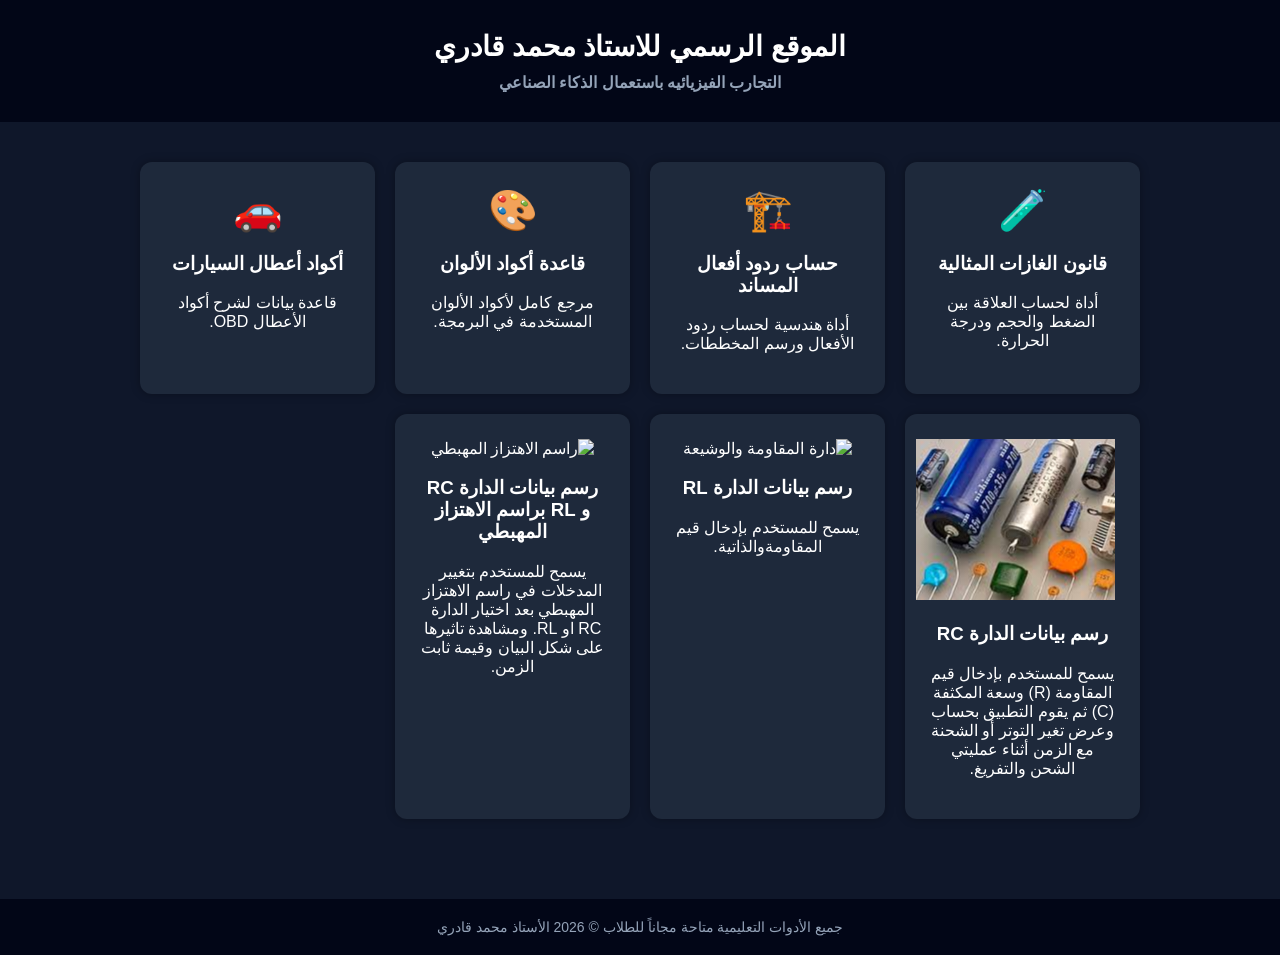
==== index.html @ 61c50f82 "Update image source in index.html" ====
<!DOCTYPE html>
<html lang="ar" dir="rtl">

<head>
<meta charset="UTF-8">
<meta name="viewport" content="width=device-width, initial-scale=1.0">

<title>الأدوات التعليمية للأستاذ محمد قادري</title>

<style>

body{
font-family: Arial;
background:#0f172a;
margin:0;
color:white;
text-align:center;
}

header{
background:#020617;
padding:30px;
font-size:28px;
font-weight:bold;
}

.sub{
font-size:16px;
color:#94a3b8;
margin-top:10px;
}

.container{
display:grid;
grid-template-columns:repeat(auto-fit,minmax(220px,1fr));
gap:20px;
padding:40px;
max-width:1000px;
margin:auto;
}

.card{
background:#1e293b;
padding:25px;
border-radius:12px;
transition:0.3s;
text-decoration:none;
color:white;
box-shadow:0 0 10px rgba(0,0,0,0.3);
}

.card:hover{
transform:scale(1.05);
background:#334155;
}

.icon{
font-size:40px;
margin-bottom:10px;
}

footer{
margin-top:40px;
padding:20px;
background:#020617;
font-size:14px;
color:#94a3b8;
}

</style>
</head>

<body>

<header>
 الموقع الرسمي للاستاذ محمد قادري

<div class="sub">
 التجارب الفيزيائيه باستعمال الذكاء الصناعي
</div>

</header>

<div class="container">

<a class="card" href="apps/gas-law.html">

<div class="icon">🧪</div>

<h3>قانون الغازات المثالية</h3>

<p>أداة لحساب العلاقة بين الضغط والحجم ودرجة الحرارة.</p>

</a>


<a class="card" href="apps/beam-calculator.html">

<div class="icon">🏗️</div>

<h3>حساب ردود أفعال المساند</h3>

<p>أداة هندسية لحساب ردود الأفعال ورسم المخططات.</p>

</a>


<a class="card" href="apps/colors.html">

<div class="icon">🎨</div>

<h3>قاعدة أكواد الألوان</h3>

<p>مرجع كامل لأكواد الألوان المستخدمة في البرمجة.</p>

</a>


<a class="card" href="apps/car-codes.html">

<div class="icon">🚗</div>

<h3>أكواد أعطال السيارات</h3>

<p>قاعدة بيانات لشرح أكواد الأعطال OBD.</p>

</a>
<a class="card" href="apps/rc/rc.html">

<img src="images/rc.png" alt="دارة المقاومة والمكثفة">
<h3> رسم بيانات الدارة RC </h3>

<p> يسمح للمستخدم بإدخال قيم المقاومة (R) وسعة المكثفة (C) ثم يقوم التطبيق بحساب وعرض تغير التوتر أو الشحنة مع الزمن أثناء عمليتي الشحن والتفريغ. </p>

</a>

 <a class="card" href="apps/rl/rl.html">

<img src="images/rl.png" alt="دارة المقاومة والوشيعة">
<h3> رسم بيانات الدارة RL </h3>

<p> يسمح للمستخدم بإدخال قيم المقاومةوالذاتية.</p>

 </a>
<a class="card" href="apps/os/os.html">

<img src="images/os.png" alt="راسم الاهتزاز المهبطي">
<h3> رسم بيانات الدارة RC و RL براسم الاهتزاز المهبطي</h3>

<p> يسمح للمستخدم بتغيير المدخلات في راسم الاهتزاز المهبطي بعد اختيار الدارة RC  او RL. ومشاهدة تاثيرها على شكل البيان وقيمة ثابت الزمن.</p>

</a>


</div>


<footer>

جميع الأدوات التعليمية متاحة مجاناً للطلاب  
© 2026 الأستاذ محمد قادري

</footer>

</body>
</html>
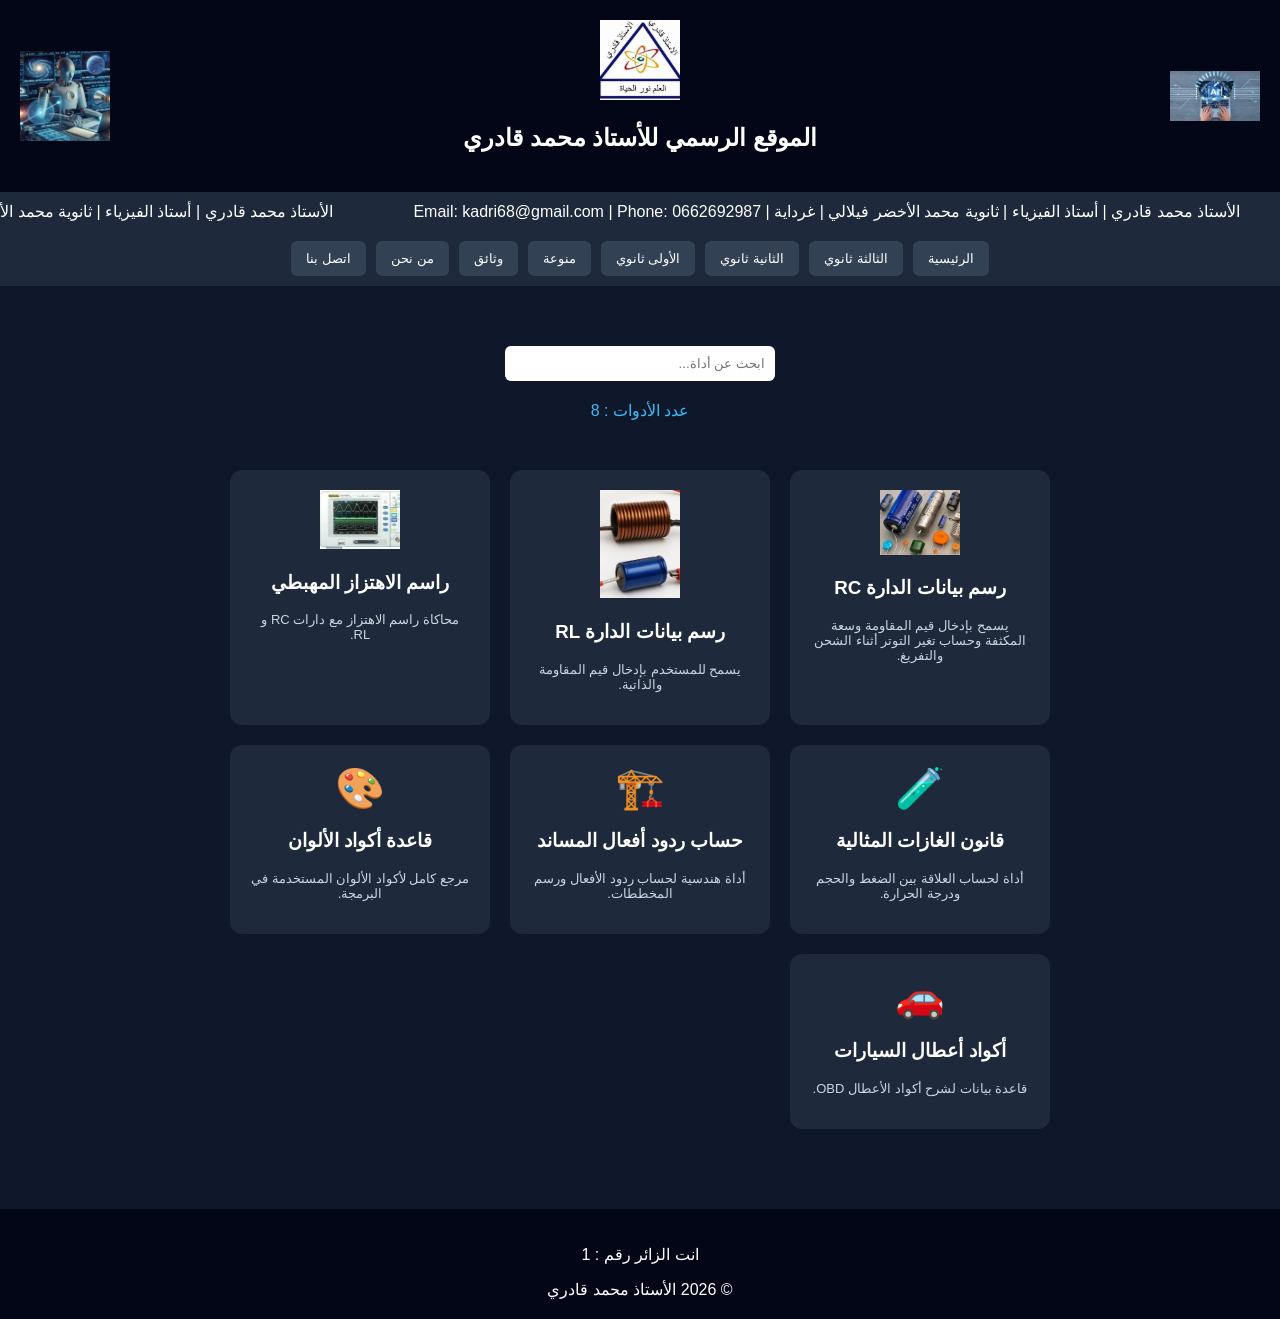
==== commit c60225f8: "Add files via upload" ====
--- a/index.html
+++ b/index.html
@@ -2,6 +2,7 @@
 <html lang="ar" dir="rtl">
 
 <head>
+
 <meta charset="UTF-8">
 <meta name="viewport" content="width=device-width, initial-scale=1.0">
 
@@ -10,24 +11,93 @@
 <style>
 
 body{
-font-family: Arial;
+font-family:Arial;
 background:#0f172a;
 margin:0;
 color:white;
-text-align:center;
-}
-
-header{
+}
+
+.top{
+display:flex;
+align-items:center;
+justify-content:space-between;
 background:#020617;
-padding:30px;
-font-size:28px;
-font-weight:bold;
-}
-
-.sub{
-font-size:16px;
-color:#94a3b8;
-margin-top:10px;
+padding:20px;
+flex-wrap:wrap;
+}
+
+.center{
+text-align:center;
+flex:1;
+}
+
+.logo{
+width:80px;
+}
+
+.side{
+width:90px;
+}
+
+.ticker{
+overflow:hidden;
+background:#1e293b;
+}
+
+.ticker-move{
+display:flex;
+width:max-content;
+animation:ticker 25s linear infinite;
+}
+
+.ticker span{
+padding:10px 40px;
+white-space:nowrap;
+}
+
+@keyframes ticker{
+0%{transform:translateX(0)}
+100%{transform:translateX(-50%)}
+}
+
+.navbar{
+background:#1e293b;
+display:flex;
+flex-wrap:wrap;
+justify-content:center;
+gap:10px;
+padding:10px;
+}
+
+.navbar button{
+background:#334155;
+border:none;
+color:white;
+padding:10px 15px;
+cursor:pointer;
+border-radius:6px;
+}
+
+.navbar button:hover{
+background:#38bdf8;
+}
+
+.search-box{
+text-align:center;
+margin:20px;
+}
+
+.search-box input{
+padding:10px;
+width:250px;
+border-radius:6px;
+border:none;
+}
+
+.counter{
+text-align:center;
+color:#38bdf8;
+margin-bottom:10px;
 }
 
 .container{
@@ -35,132 +105,282 @@
 grid-template-columns:repeat(auto-fit,minmax(220px,1fr));
 gap:20px;
 padding:40px;
-max-width:1000px;
+max-width:1200px;
 margin:auto;
 }
 
 .card{
 background:#1e293b;
-padding:25px;
+padding:20px;
 border-radius:12px;
-transition:0.3s;
 text-decoration:none;
 color:white;
-box-shadow:0 0 10px rgba(0,0,0,0.3);
-}
-
-.card:hover{
-transform:scale(1.05);
-background:#334155;
+text-align:center;
+}
+
+.card img{
+width:80px;
 }
 
 .icon{
 font-size:40px;
-margin-bottom:10px;
+}
+
+.card p{
+font-size:13px;
+color:#cbd5e1;
+}
+
+.hidden-template{
+display:none;
+}
+
+.page{
+display:none;
+padding:40px;
+max-width:900px;
+margin:auto;
+}
+
+.page.active{
+display:block;
+}
+
+#pdfViewer{
+width:100%;
+height:700px;
+border:none;
+margin-top:20px;
+}
+
+#topBtn{
+position:fixed;
+bottom:30px;
+left:30px;
+background:#38bdf8;
+border:none;
+padding:12px;
+cursor:pointer;
+display:none;
 }
 
 footer{
-margin-top:40px;
+background:#020617;
 padding:20px;
-background:#020617;
-font-size:14px;
-color:#94a3b8;
+text-align:center;
 }
 
 </style>
+
 </head>
 
 <body>
 
-<header>
- الموقع الرسمي للاستاذ محمد قادري
-
-<div class="sub">
- التجارب الفيزيائيه باستعمال الذكاء الصناعي
-</div>
+<header class="top">
+
+<img src="images/header-right.png" class="side">
+
+<div class="center">
+
+<img src="images/logo.png" class="logo">
+
+<h2>الموقع الرسمي للأستاذ محمد قادري</h2>
+
+</div>
+
+<img src="images/header-left.png" class="side">
 
 </header>
 
+<div class="ticker">
+
+<div class="ticker-move">
+
+<span>
+الأستاذ محمد قادري | أستاذ الفيزياء | ثانوية محمد الأخضر فيلالي | غرداية | Email: kadri68@gmail.com | Phone: 0662692987
+</span>
+
+<span>
+الأستاذ محمد قادري | أستاذ الفيزياء | ثانوية محمد الأخضر فيلالي | غرداية | Email: kadri68@gmail.com | Phone: 0662692987
+</span>
+
+</div>
+
+</div>
+
+<div class="navbar">
+
+<button onclick="showPage('home')">الرئيسية</button>
+<button onclick="filterExp('third')">الثالثة ثانوي</button>
+<button onclick="filterExp('second')">الثانية ثانوي</button>
+<button onclick="filterExp('first')">الأولى ثانوي</button>
+<button onclick="filterExp('other')">منوعة</button>
+<button onclick="showPage('docs')">وثائق</button>
+<button onclick="showPage('about')">من نحن</button>
+<button onclick="showPage('contact')">اتصل بنا</button>
+
+</div>
+
+<div id="home" class="page active">
+
+<div class="search-box">
+<input type="text" id="search" placeholder="ابحث عن أداة..." onkeyup="searchExp()">
+</div>
+
+<div class="counter">
+عدد الأدوات : <span id="expCount"></span>
+</div>
+
 <div class="container">
 
-<a class="card" href="apps/gas-law.html">
-
+<a class="card third" href="apps/rc/rc.html">
+<img src="images/rc.png">
+<h3>رسم بيانات الدارة RC</h3>
+<p>يسمح بإدخال قيم المقاومة وسعة المكثفة وحساب تغير التوتر أثناء الشحن والتفريغ.</p>
+</a>
+
+<a class="card third" href="apps/rl/rl.html">
+<img src="images/rl.png">
+<h3>رسم بيانات الدارة RL</h3>
+<p>يسمح للمستخدم بإدخال قيم المقاومة والذاتية.</p>
+</a>
+
+<a class="card third" href="apps/os/os.html">
+<img src="images/os.png">
+<h3>راسم الاهتزاز المهبطي</h3>
+<p>محاكاة راسم الاهتزاز مع دارات RC و RL.</p>
+</a>
+
+<a class="card first" href="apps/gas-law.html">
 <div class="icon">🧪</div>
-
 <h3>قانون الغازات المثالية</h3>
-
 <p>أداة لحساب العلاقة بين الضغط والحجم ودرجة الحرارة.</p>
-
-</a>
-
-
-<a class="card" href="apps/beam-calculator.html">
-
+</a>
+
+<a class="card other" href="apps/beam-calculator.html">
 <div class="icon">🏗️</div>
-
 <h3>حساب ردود أفعال المساند</h3>
-
 <p>أداة هندسية لحساب ردود الأفعال ورسم المخططات.</p>
-
-</a>
-
-
-<a class="card" href="apps/colors.html">
-
+</a>
+
+<a class="card other" href="apps/colors.html">
 <div class="icon">🎨</div>
-
 <h3>قاعدة أكواد الألوان</h3>
-
 <p>مرجع كامل لأكواد الألوان المستخدمة في البرمجة.</p>
-
-</a>
-
-
-<a class="card" href="apps/car-codes.html">
-
+</a>
+
+<a class="card other" href="apps/car-codes.html">
 <div class="icon">🚗</div>
-
 <h3>أكواد أعطال السيارات</h3>
-
 <p>قاعدة بيانات لشرح أكواد الأعطال OBD.</p>
-
-</a>
-<a class="card" href="apps/rc/rc.html">
-
-<img src="images/rc.png" alt="دارة المقاومة والمكثفة">
-<h3> رسم بيانات الدارة RC </h3>
-
-<p> يسمح للمستخدم بإدخال قيم المقاومة (R) وسعة المكثفة (C) ثم يقوم التطبيق بحساب وعرض تغير التوتر أو الشحنة مع الزمن أثناء عمليتي الشحن والتفريغ. </p>
-
-</a>
-
- <a class="card" href="apps/rl/rl.html">
-
-<img src="images/rl.png" alt="دارة المقاومة والوشيعة">
-<h3> رسم بيانات الدارة RL </h3>
-
-<p> يسمح للمستخدم بإدخال قيم المقاومةوالذاتية.</p>
-
- </a>
-<a class="card" href="apps/os/os.html">
-
-<img src="images/os.png" alt="راسم الاهتزاز المهبطي">
-<h3> رسم بيانات الدارة RC و RL براسم الاهتزاز المهبطي</h3>
-
-<p> يسمح للمستخدم بتغيير المدخلات في راسم الاهتزاز المهبطي بعد اختيار الدارة RC  او RL. ومشاهدة تاثيرها على شكل البيان وقيمة ثابت الزمن.</p>
-
-</a>
-
-
-</div>
-
+</a>
+
+</div>
+
+</div>
+
+<div id="docs" class="page">
+
+<h2>وثائق مفيدة</h2>
+
+<div class="container">
+
+<a class="card" onclick="openPDF('docs/file1.pdf')">
+<div class="icon">📄</div>
+<h3>وثيقة PDF</h3>
+<p>اضغط لعرض الملف</p>
+</a>
+
+</div>
+
+<iframe id="pdfViewer"></iframe>
+
+</div>
+
+<div id="about" class="page">
+
+<h2>من نحن</h2>
+
+<p>
+الأستاذ محمد قادري أستاذ مادة الفيزياء، يتمتع بخبرة تربوية تزيد عن 33 سنة في التدريس بالتعليم الثانوي. يهتم بتبسيط المفاهيم الفيزيائية وتوظيف التقنيات الحديثة والذكاء الاصطناعي في التعليم، من خلال تصميم تطبيقات ومحاكاة تفاعلية متوافقة مع المنهاج الجزائري، تهدف إلى دعم التعلم والفهم العميق لدى التلاميذ.
+
+يهدف هذا الموقع إلى توفير فضاء تعليمي رقمي يضم تجارب ومحاكاة فيزيائية، يضع خبرة الأستاذ الطويلة في خدمة التلميذ والأستاذ على حد سواء، ويساهم في: دعم التعلم الذاتي للتلميذ تسهيل فهم الدروس النظرية من خلال التطبيق العملي توفير أدوات رقمية حديثة للأساتذة تعزيز التعلم القائم على الفهم والتجربة .
+</p>
+
+</div>
+
+<div id="contact" class="page">
+
+<h2>اتصل بنا</h2>
+
+<p>Email : kadri68@gmail.com</p>
+<p>Phone : 0662692987</p>
+
+</div>
+
+<button id="topBtn" onclick="topFunction()">⬆</button>
 
 <footer>
 
-جميع الأدوات التعليمية متاحة مجاناً للطلاب  
+<p>انت الزائر رقم : <span id="visitorCount"></span></p>
+
 © 2026 الأستاذ محمد قادري
 
 </footer>
 
+<script>
+
+function showPage(id){
+document.querySelectorAll('.page').forEach(p=>p.classList.remove('active'))
+document.getElementById(id).classList.add('active')
+}
+
+function filterExp(level){
+showPage('home')
+let cards=document.querySelectorAll('.card')
+cards.forEach(c=>{
+c.style.display=c.classList.contains(level)?"block":"none"
+})
+countExp()
+}
+
+function searchExp(){
+let input=document.getElementById("search").value.toLowerCase()
+let cards=document.querySelectorAll(".card")
+cards.forEach(card=>{
+let title=card.innerText.toLowerCase()
+card.style.display=title.includes(input)?"block":"none"
+})
+countExp()
+}
+
+function countExp(){
+let visible=[...document.querySelectorAll('.card')].filter(c=>c.style.display!=="none")
+document.getElementById("expCount").innerText=visible.length
+}
+
+countExp()
+
+let visits=localStorage.getItem("visits")
+visits=visits?parseInt(visits)+1:1
+localStorage.setItem("visits",visits)
+document.getElementById("visitorCount").innerText=visits
+
+let btn=document.getElementById("topBtn")
+
+window.onscroll=function(){
+btn.style.display=(document.documentElement.scrollTop>300)?"block":"none"
+}
+
+function topFunction(){
+window.scrollTo({top:0,behavior:"smooth"})
+}
+
+function openPDF(file){
+document.getElementById("pdfViewer").src=file
+}
+
+</script>
+
 </body>
-</html>
+</html>
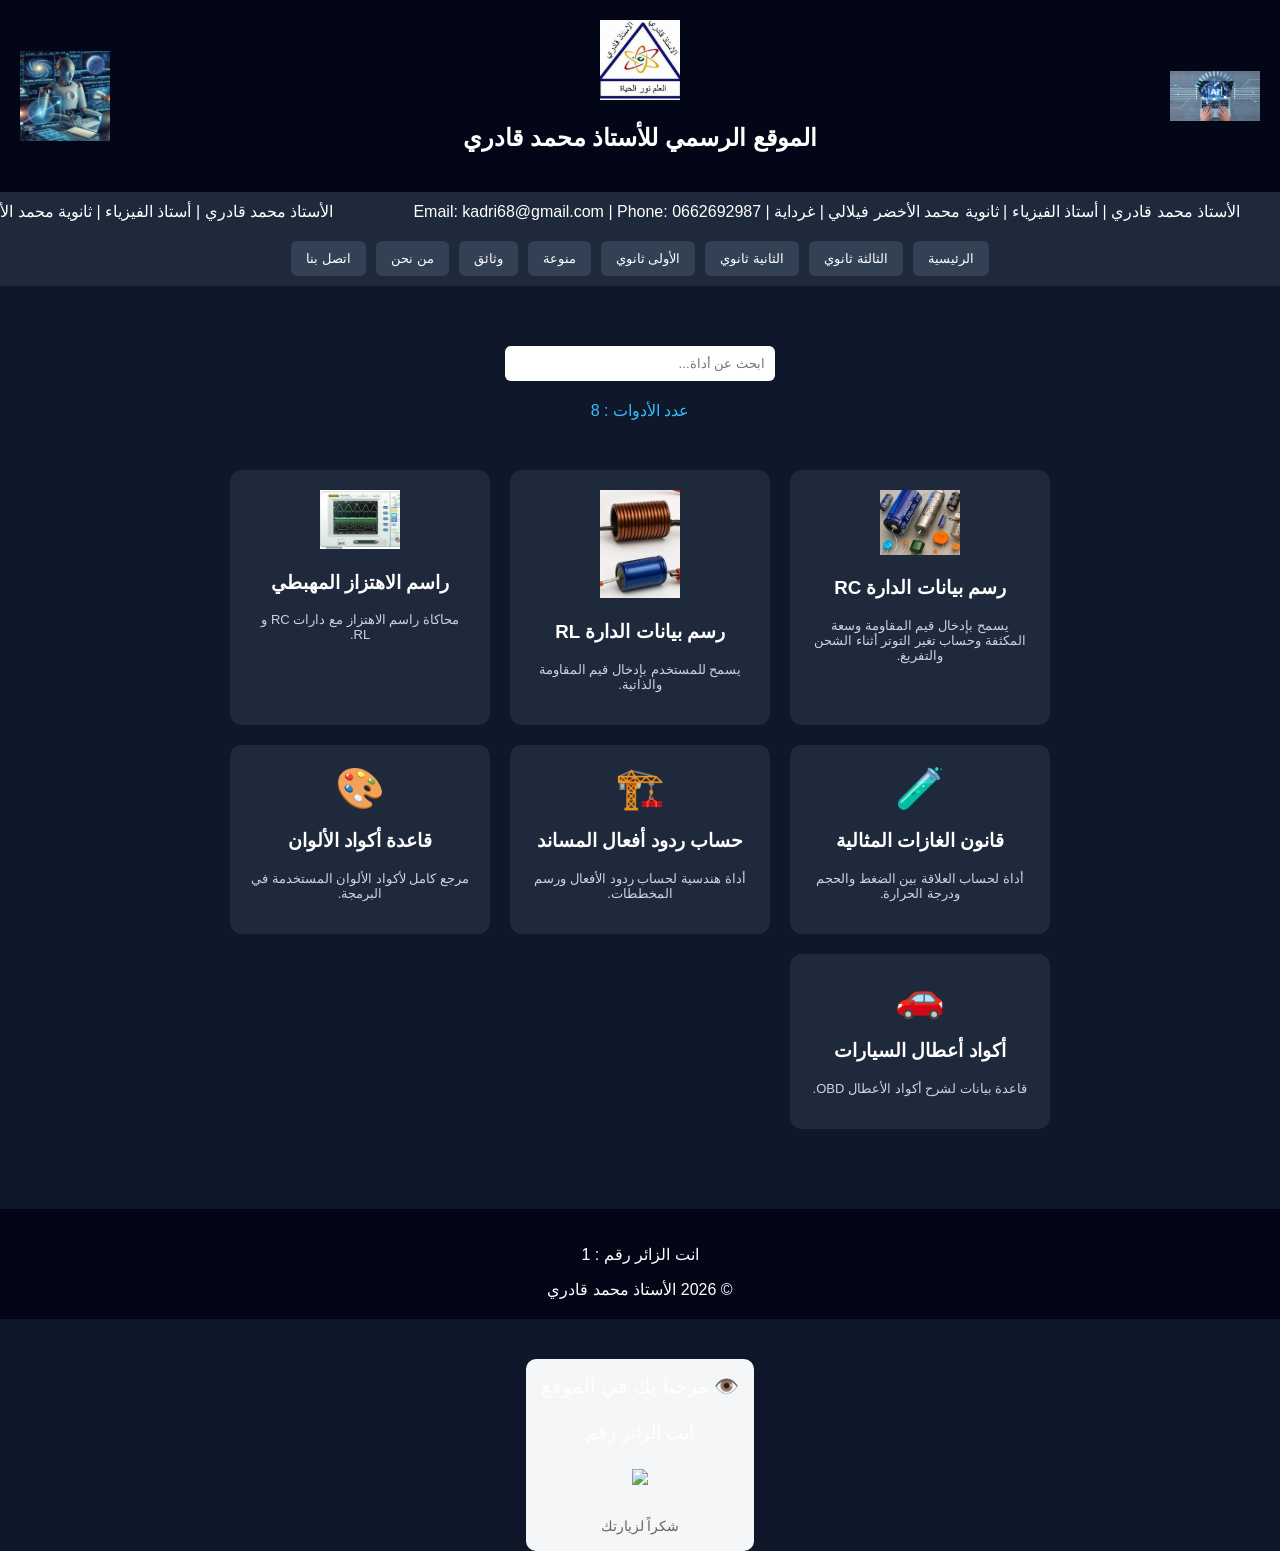
==== commit 84242bf0: "Update index.html" ====
--- a/index.html
+++ b/index.html
@@ -381,6 +381,36 @@
 }
 
 </script>
-
+<!-- عداد الزوار -->
+<div style="
+text-align:center;
+margin-top:40px;
+padding:15px;
+font-size:20px;
+background:#f4f6f8;
+border-radius:10px;
+box-shadow:0 2px 6px rgba(0,0,0,0.1);
+width:fit-content;
+margin-left:auto;
+margin-right:auto;
+">
+
+👁️ مرحبا بك في الموقع<br><br>
+
+<span style="font-size:18px">
+أنت الزائر رقم
+</span>
+
+<br><br>
+
+<img src="https://hitwebcounter.com/counter/counter.php?page=16940425&style=0006&nbdigits=6&type=page&initCount=0" />
+
+<br><br>
+
+<span style="font-size:14px;color:#666">
+شكراً لزيارتك
+</span>
+
+</div>
 </body>
-</html>+</html>
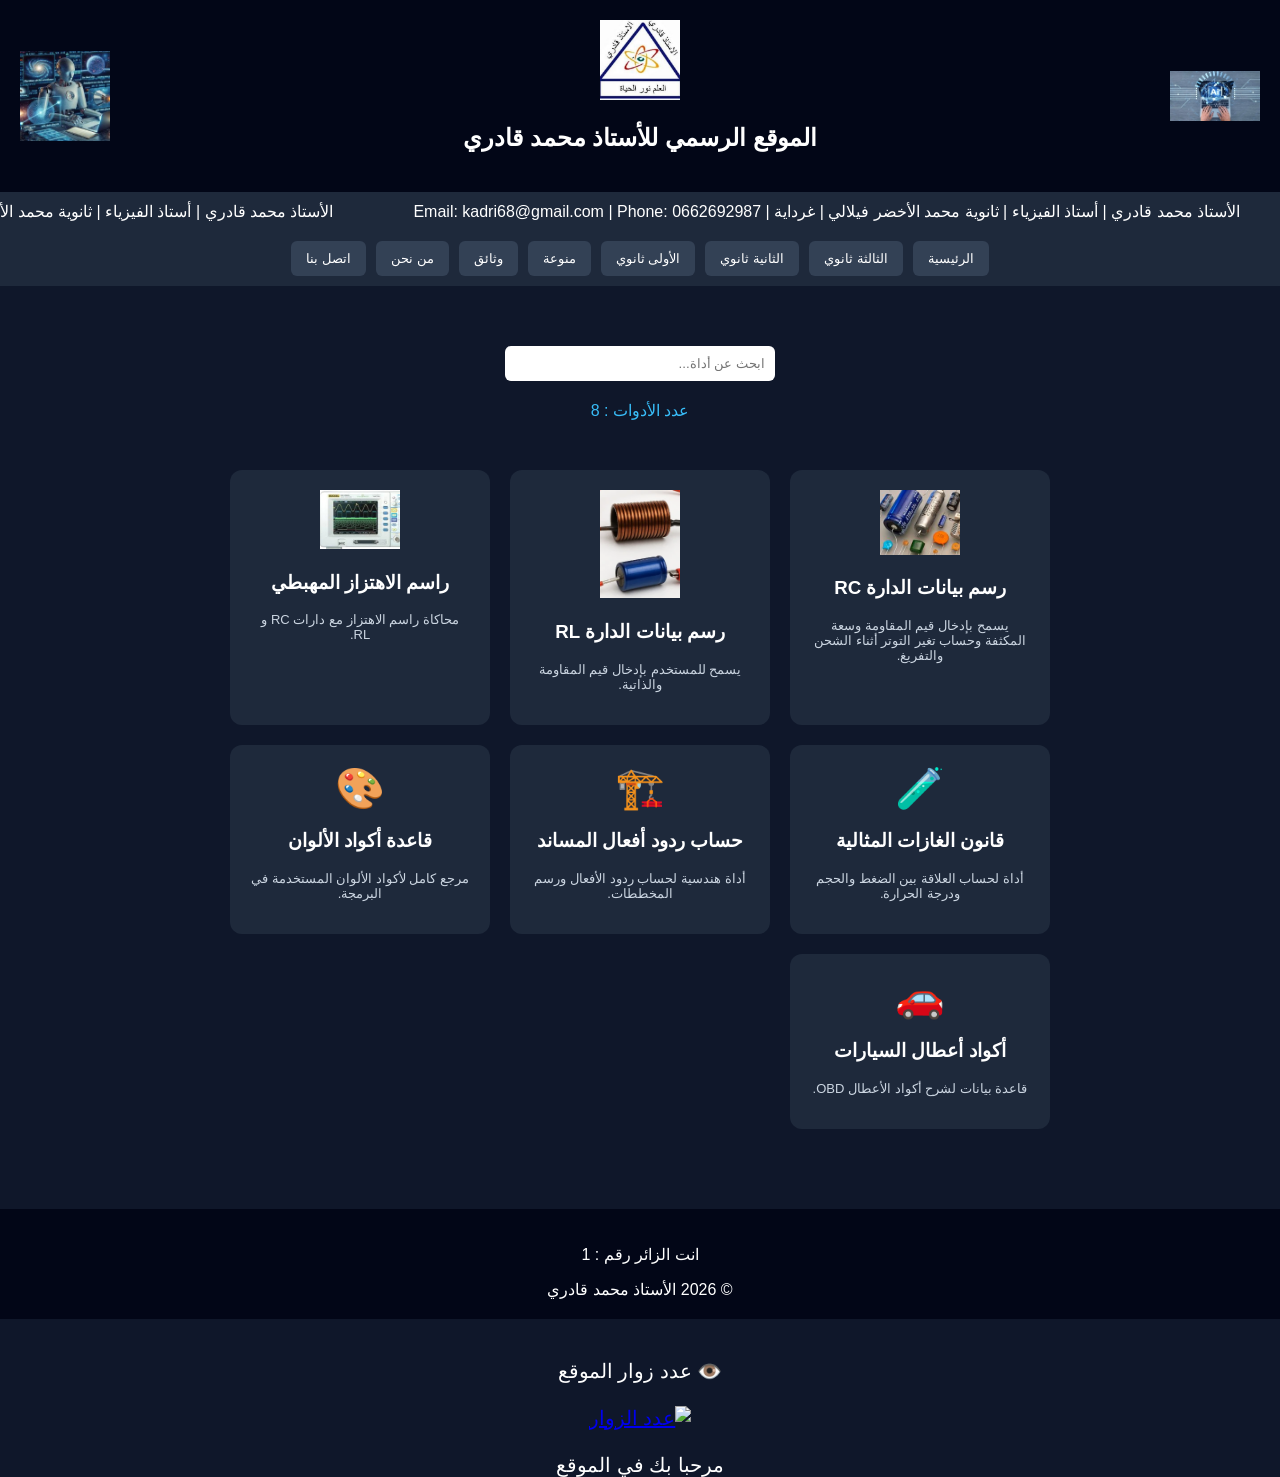
==== commit 29933634: "Refactor visitor counter section in index.html Updated visitor counter display and removed redundant" ====
--- a/index.html
+++ b/index.html
@@ -382,34 +382,19 @@
 
 </script>
 <!-- عداد الزوار -->
-<div style="
-text-align:center;
-margin-top:40px;
-padding:15px;
-font-size:20px;
-background:#f4f6f8;
-border-radius:10px;
-box-shadow:0 2px 6px rgba(0,0,0,0.1);
-width:fit-content;
-margin-left:auto;
-margin-right:auto;
-">
-
-👁️ مرحبا بك في الموقع<br><br>
-
-<span style="font-size:18px">
-أنت الزائر رقم
-</span>
+<div style="text-align:center;margin-top:40px;font-size:20px">
+
+👁️ عدد زوار الموقع
 
 <br><br>
 
-<img src="https://hitwebcounter.com/counter/counter.php?page=16940425&style=0006&nbdigits=6&type=page&initCount=0" />
+<a href="https://www.freecounterstat.com" title="page hit counter">
+<img src="https://counter2.optistats.ovh/private/freecounterstat.php?c=physicscounter123"
+border="0" title="عدد الزوار" alt="عدد الزوار">
+</a>
 
 <br><br>
-
-<span style="font-size:14px;color:#666">
-شكراً لزيارتك
-</span>
+مرحبا بك في الموقع
 
 </div>
 </body>
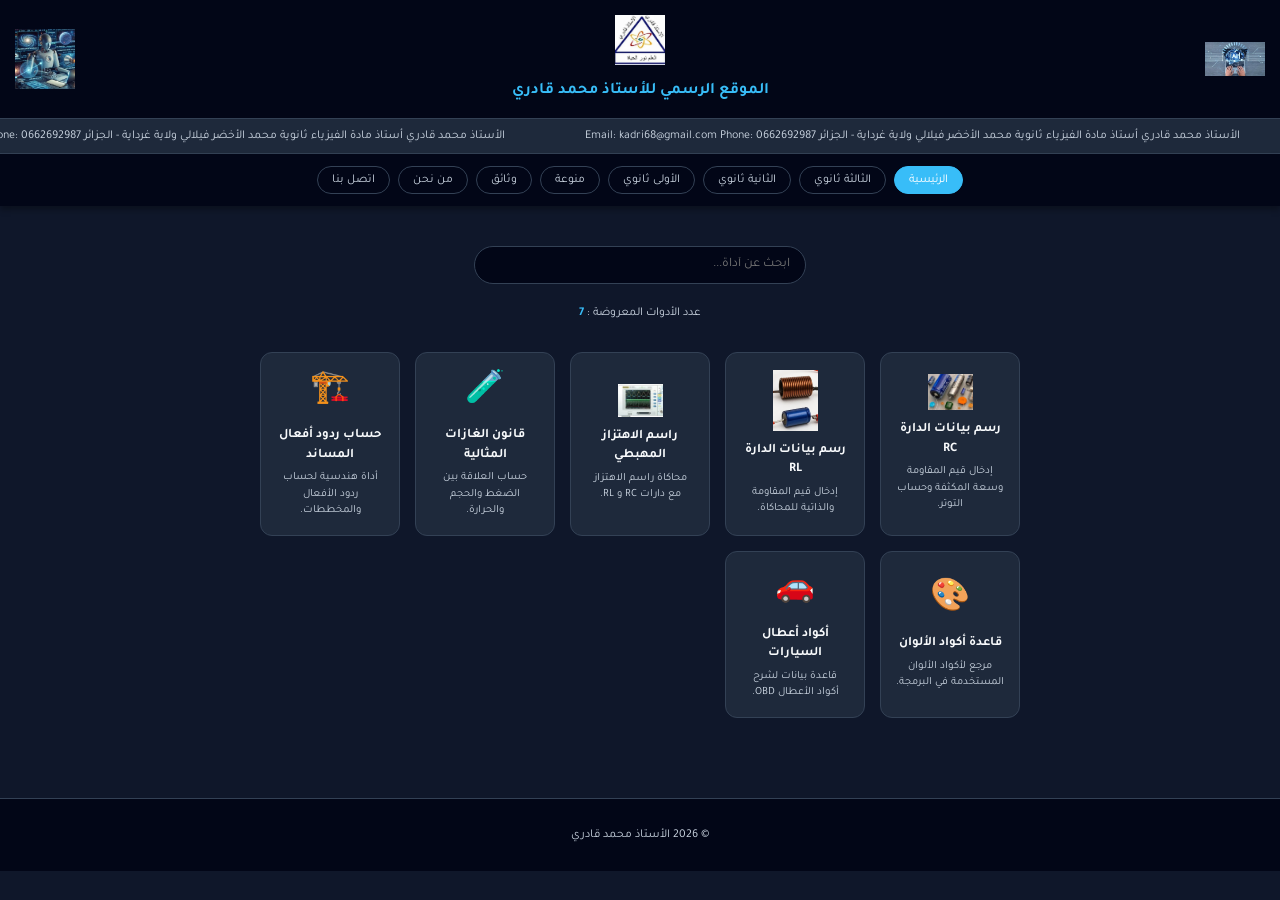
==== commit cf2f677d: "Update index.html" ====
--- a/index.html
+++ b/index.html
@@ -2,400 +2,455 @@
 <html lang="ar" dir="rtl">
 
 <head>
-
-<meta charset="UTF-8">
-<meta name="viewport" content="width=device-width, initial-scale=1.0">
-
-<title>الأدوات التعليمية للأستاذ محمد قادري</title>
-
-<style>
-
-body{
-font-family:Arial;
-background:#0f172a;
-margin:0;
-color:white;
-}
-
-.top{
-display:flex;
-align-items:center;
-justify-content:space-between;
-background:#020617;
-padding:20px;
-flex-wrap:wrap;
-}
-
-.center{
-text-align:center;
-flex:1;
-}
-
-.logo{
-width:80px;
-}
-
-.side{
-width:90px;
-}
-
-.ticker{
-overflow:hidden;
-background:#1e293b;
-}
-
-.ticker-move{
-display:flex;
-width:max-content;
-animation:ticker 25s linear infinite;
-}
-
-.ticker span{
-padding:10px 40px;
-white-space:nowrap;
-}
-
-@keyframes ticker{
-0%{transform:translateX(0)}
-100%{transform:translateX(-50%)}
-}
-
-.navbar{
-background:#1e293b;
-display:flex;
-flex-wrap:wrap;
-justify-content:center;
-gap:10px;
-padding:10px;
-}
-
-.navbar button{
-background:#334155;
-border:none;
-color:white;
-padding:10px 15px;
-cursor:pointer;
-border-radius:6px;
-}
-
-.navbar button:hover{
-background:#38bdf8;
-}
-
-.search-box{
-text-align:center;
-margin:20px;
-}
-
-.search-box input{
-padding:10px;
-width:250px;
-border-radius:6px;
-border:none;
-}
-
-.counter{
-text-align:center;
-color:#38bdf8;
-margin-bottom:10px;
-}
-
-.container{
-display:grid;
-grid-template-columns:repeat(auto-fit,minmax(220px,1fr));
-gap:20px;
-padding:40px;
-max-width:1200px;
-margin:auto;
-}
-
-.card{
-background:#1e293b;
-padding:20px;
-border-radius:12px;
-text-decoration:none;
-color:white;
-text-align:center;
-}
-
-.card img{
-width:80px;
-}
-
-.icon{
-font-size:40px;
-}
-
-.card p{
-font-size:13px;
-color:#cbd5e1;
-}
-
-.hidden-template{
-display:none;
-}
-
-.page{
-display:none;
-padding:40px;
-max-width:900px;
-margin:auto;
-}
-
-.page.active{
-display:block;
-}
-
-#pdfViewer{
-width:100%;
-height:700px;
-border:none;
-margin-top:20px;
-}
-
-#topBtn{
-position:fixed;
-bottom:30px;
-left:30px;
-background:#38bdf8;
-border:none;
-padding:12px;
-cursor:pointer;
-display:none;
-}
-
-footer{
-background:#020617;
-padding:20px;
-text-align:center;
-}
-
-</style>
-
+    <meta charset="UTF-8">
+    <meta name="viewport" content="width=device-width, initial-scale=1.0">
+    <title>الأدوات التعليمية للأستاذ محمد قادري</title>
+    <link href="https://fonts.googleapis.com/css2?family=Tajawal:wght@400;500;700&display=swap" rel="stylesheet">
+
+    <style>
+        :root {
+            --bg-main: #0f172a;
+            --bg-card: #1e293b;
+            --bg-header: #020617;
+            --primary: #38bdf8;
+            --primary-hover: #0ea5e9;
+            --text-main: #f8fafc;
+            --text-muted: #cbd5e1;
+            --border-color: #334155;
+        }
+
+        body {
+            font-family: 'Tajawal', sans-serif;
+            font-size: 14px; /* حجم خط صغير ومناسب للهواتف */
+            background: var(--bg-main);
+            margin: 0;
+            color: var(--text-main);
+            line-height: 1.5;
+        }
+
+        .top {
+            display: flex;
+            align-items: center;
+            justify-content: space-between;
+            background: var(--bg-header);
+            padding: 15px;
+            border-bottom: 1px solid var(--border-color);
+        }
+
+        .center {
+            text-align: center;
+            flex: 1;
+        }
+
+        .center h2 {
+            font-size: 16px;
+            margin: 5px 0 0 0;
+            color: var(--primary);
+        }
+
+        .logo { width: 50px; }
+        .side { width: 60px; }
+
+        .ticker {
+            overflow: hidden;
+            background: var(--bg-card);
+            border-bottom: 1px solid var(--border-color);
+            font-size: 12px;
+        }
+
+        .ticker-move {
+            display: flex;
+            width: max-content;
+            animation: ticker 25s linear infinite;
+        }
+
+        .ticker span {
+            padding: 8px 40px;
+            white-space: nowrap;
+            color: var(--text-muted);
+        }
+
+        @keyframes ticker {
+            0% { transform: translateX(0) }
+            100% { transform: translateX(-50%) }
+        }
+
+        .navbar {
+            background: var(--bg-header);
+            display: flex;
+            flex-wrap: wrap;
+            justify-content: center;
+            gap: 8px;
+            padding: 12px;
+            position: sticky;
+            top: 0;
+            z-index: 1000;
+            box-shadow: 0 4px 6px rgba(0,0,0,0.3);
+        }
+
+        .navbar button {
+            font-family: 'Tajawal', sans-serif;
+            background: transparent;
+            border: 1px solid var(--border-color);
+            color: var(--text-muted);
+            padding: 6px 14px;
+            font-size: 12px;
+            cursor: pointer;
+            border-radius: 20px;
+            transition: all 0.3s ease;
+        }
+
+        .navbar button:hover, .navbar button.active {
+            background: var(--primary);
+            color: #fff;
+            border-color: var(--primary);
+        }
+
+        .search-box {
+            text-align: center;
+            margin: 20px;
+        }
+
+        .search-box input {
+            font-family: 'Tajawal', sans-serif;
+            padding: 10px 15px;
+            width: 85%;
+            max-width: 300px;
+            border-radius: 20px;
+            border: 1px solid var(--border-color);
+            background: var(--bg-header);
+            color: white;
+            font-size: 13px;
+            outline: none;
+            transition: border-color 0.3s;
+        }
+
+        .search-box input:focus {
+            border-color: var(--primary);
+        }
+
+        .counter {
+            text-align: center;
+            color: var(--text-muted);
+            font-size: 12px;
+            margin-bottom: 10px;
+        }
+        
+        .counter span {
+            color: var(--primary);
+            font-weight: bold;
+        }
+
+        .container {
+            display: grid;
+            grid-template-columns: repeat(auto-fill, minmax(140px, 1fr));
+            gap: 15px;
+            padding: 20px;
+            max-width: 1000px;
+            margin: auto;
+        }
+
+        .card {
+            background: var(--bg-card);
+            padding: 15px;
+            border-radius: 12px;
+            text-decoration: none;
+            color: white;
+            text-align: center;
+            border: 1px solid var(--border-color);
+            transition: transform 0.3s, box-shadow 0.3s, border-color 0.3s;
+            display: flex;
+            flex-direction: column;
+            align-items: center;
+            justify-content: center;
+        }
+
+        .card:hover {
+            transform: translateY(-5px);
+            box-shadow: 0 10px 15px rgba(0,0,0,0.3);
+            border-color: var(--primary);
+        }
+
+        .card img { width: 45px; margin-bottom: 10px; }
+        .icon { font-size: 32px; margin-bottom: 10px; }
+
+        .card h3 {
+            font-size: 13px;
+            margin: 0 0 5px 0;
+            color: var(--text-main);
+        }
+
+        .card p {
+            font-size: 11px;
+            color: var(--text-muted);
+            margin: 0;
+        }
+
+        .page {
+            display: none;
+            padding: 20px;
+            max-width: 800px;
+            margin: auto;
+            animation: fadeIn 0.4s;
+        }
+
+        @keyframes fadeIn {
+            from { opacity: 0; transform: translateY(10px); }
+            to { opacity: 1; transform: translateY(0); }
+        }
+
+        .page.active { display: block; }
+
+        h2.page-title {
+            text-align: center;
+            font-size: 16px;
+            color: var(--primary);
+            margin-bottom: 20px;
+            border-bottom: 1px solid var(--border-color);
+            padding-bottom: 10px;
+        }
+
+        .text-content {
+            font-size: 13px;
+            color: var(--text-muted);
+            text-align: justify;
+            background: var(--bg-card);
+            padding: 20px;
+            border-radius: 12px;
+            border: 1px solid var(--border-color);
+        }
+
+        #pdfViewer {
+            width: 100%;
+            height: 70vh;
+            border: 1px solid var(--border-color);
+            border-radius: 8px;
+            margin-top: 20px;
+        }
+
+        #topBtn {
+            position: fixed;
+            bottom: 20px;
+            right: 20px; /* تم النقل لليمين ليناسب العربية */
+            background: var(--primary);
+            color: #fff;
+            border: none;
+            width: 40px;
+            height: 40px;
+            border-radius: 50%;
+            cursor: pointer;
+            display: none;
+            box-shadow: 0 4px 6px rgba(0,0,0,0.3);
+            font-size: 16px;
+            transition: background 0.3s;
+        }
+
+        #topBtn:hover { background: var(--primary-hover); }
+
+        footer {
+            background: var(--bg-header);
+            padding: 15px;
+            text-align: center;
+            font-size: 12px;
+            color: var(--text-muted);
+            border-top: 1px solid var(--border-color);
+            margin-top: 40px;
+        }
+
+    </style>
 </head>
 
 <body>
 
-<header class="top">
-
-<img src="images/header-right.png" class="side">
-
-<div class="center">
-
-<img src="images/logo.png" class="logo">
-
-<h2>الموقع الرسمي للأستاذ محمد قادري</h2>
-
-</div>
-
-<img src="images/header-left.png" class="side">
-
-</header>
-
-<div class="ticker">
-
-<div class="ticker-move">
-
-<span>
-الأستاذ محمد قادري | أستاذ الفيزياء | ثانوية محمد الأخضر فيلالي | غرداية | Email: kadri68@gmail.com | Phone: 0662692987
-</span>
-
-<span>
-الأستاذ محمد قادري | أستاذ الفيزياء | ثانوية محمد الأخضر فيلالي | غرداية | Email: kadri68@gmail.com | Phone: 0662692987
-</span>
-
-</div>
-
-</div>
-
-<div class="navbar">
-
-<button onclick="showPage('home')">الرئيسية</button>
-<button onclick="filterExp('third')">الثالثة ثانوي</button>
-<button onclick="filterExp('second')">الثانية ثانوي</button>
-<button onclick="filterExp('first')">الأولى ثانوي</button>
-<button onclick="filterExp('other')">منوعة</button>
-<button onclick="showPage('docs')">وثائق</button>
-<button onclick="showPage('about')">من نحن</button>
-<button onclick="showPage('contact')">اتصل بنا</button>
-
-</div>
-
-<div id="home" class="page active">
-
-<div class="search-box">
-<input type="text" id="search" placeholder="ابحث عن أداة..." onkeyup="searchExp()">
-</div>
-
-<div class="counter">
-عدد الأدوات : <span id="expCount"></span>
-</div>
-
-<div class="container">
-
-<a class="card third" href="apps/rc/rc.html">
-<img src="images/rc.png">
-<h3>رسم بيانات الدارة RC</h3>
-<p>يسمح بإدخال قيم المقاومة وسعة المكثفة وحساب تغير التوتر أثناء الشحن والتفريغ.</p>
-</a>
-
-<a class="card third" href="apps/rl/rl.html">
-<img src="images/rl.png">
-<h3>رسم بيانات الدارة RL</h3>
-<p>يسمح للمستخدم بإدخال قيم المقاومة والذاتية.</p>
-</a>
-
-<a class="card third" href="apps/os/os.html">
-<img src="images/os.png">
-<h3>راسم الاهتزاز المهبطي</h3>
-<p>محاكاة راسم الاهتزاز مع دارات RC و RL.</p>
-</a>
-
-<a class="card first" href="apps/gas-law.html">
-<div class="icon">🧪</div>
-<h3>قانون الغازات المثالية</h3>
-<p>أداة لحساب العلاقة بين الضغط والحجم ودرجة الحرارة.</p>
-</a>
-
-<a class="card other" href="apps/beam-calculator.html">
-<div class="icon">🏗️</div>
-<h3>حساب ردود أفعال المساند</h3>
-<p>أداة هندسية لحساب ردود الأفعال ورسم المخططات.</p>
-</a>
-
-<a class="card other" href="apps/colors.html">
-<div class="icon">🎨</div>
-<h3>قاعدة أكواد الألوان</h3>
-<p>مرجع كامل لأكواد الألوان المستخدمة في البرمجة.</p>
-</a>
-
-<a class="card other" href="apps/car-codes.html">
-<div class="icon">🚗</div>
-<h3>أكواد أعطال السيارات</h3>
-<p>قاعدة بيانات لشرح أكواد الأعطال OBD.</p>
-</a>
-
-</div>
-
-</div>
-
-<div id="docs" class="page">
-
-<h2>وثائق مفيدة</h2>
-
-<div class="container">
-
-<a class="card" onclick="openPDF('docs/file1.pdf')">
-<div class="icon">📄</div>
-<h3>وثيقة PDF</h3>
-<p>اضغط لعرض الملف</p>
-</a>
-
-</div>
-
-<iframe id="pdfViewer"></iframe>
-
-</div>
-
-<div id="about" class="page">
-
-<h2>من نحن</h2>
-
-<p>
-الأستاذ محمد قادري أستاذ مادة الفيزياء، يتمتع بخبرة تربوية تزيد عن 33 سنة في التدريس بالتعليم الثانوي. يهتم بتبسيط المفاهيم الفيزيائية وتوظيف التقنيات الحديثة والذكاء الاصطناعي في التعليم، من خلال تصميم تطبيقات ومحاكاة تفاعلية متوافقة مع المنهاج الجزائري، تهدف إلى دعم التعلم والفهم العميق لدى التلاميذ.
-
-يهدف هذا الموقع إلى توفير فضاء تعليمي رقمي يضم تجارب ومحاكاة فيزيائية، يضع خبرة الأستاذ الطويلة في خدمة التلميذ والأستاذ على حد سواء، ويساهم في: دعم التعلم الذاتي للتلميذ تسهيل فهم الدروس النظرية من خلال التطبيق العملي توفير أدوات رقمية حديثة للأساتذة تعزيز التعلم القائم على الفهم والتجربة .
-</p>
-
-</div>
-
-<div id="contact" class="page">
-
-<h2>اتصل بنا</h2>
-
-<p>Email : kadri68@gmail.com</p>
-<p>Phone : 0662692987</p>
-
-</div>
-
-<button id="topBtn" onclick="topFunction()">⬆</button>
-
-<footer>
-
-<p>انت الزائر رقم : <span id="visitorCount"></span></p>
-
-© 2026 الأستاذ محمد قادري
-
-</footer>
-
-<script>
-
-function showPage(id){
-document.querySelectorAll('.page').forEach(p=>p.classList.remove('active'))
-document.getElementById(id).classList.add('active')
-}
-
-function filterExp(level){
-showPage('home')
-let cards=document.querySelectorAll('.card')
-cards.forEach(c=>{
-c.style.display=c.classList.contains(level)?"block":"none"
-})
-countExp()
-}
-
-function searchExp(){
-let input=document.getElementById("search").value.toLowerCase()
-let cards=document.querySelectorAll(".card")
-cards.forEach(card=>{
-let title=card.innerText.toLowerCase()
-card.style.display=title.includes(input)?"block":"none"
-})
-countExp()
-}
-
-function countExp(){
-let visible=[...document.querySelectorAll('.card')].filter(c=>c.style.display!=="none")
-document.getElementById("expCount").innerText=visible.length
-}
-
-countExp()
-
-let visits=localStorage.getItem("visits")
-visits=visits?parseInt(visits)+1:1
-localStorage.setItem("visits",visits)
-document.getElementById("visitorCount").innerText=visits
-
-let btn=document.getElementById("topBtn")
-
-window.onscroll=function(){
-btn.style.display=(document.documentElement.scrollTop>300)?"block":"none"
-}
-
-function topFunction(){
-window.scrollTo({top:0,behavior:"smooth"})
-}
-
-function openPDF(file){
-document.getElementById("pdfViewer").src=file
-}
-
-</script>
-<!-- عداد الزوار -->
-<div style="text-align:center;margin-top:40px;font-size:20px">
-
-👁️ عدد زوار الموقع
-
-<br><br>
-
-<a href="https://www.freecounterstat.com" title="page hit counter">
-<img src="https://counter2.optistats.ovh/private/freecounterstat.php?c=physicscounter123"
-border="0" title="عدد الزوار" alt="عدد الزوار">
-</a>
-
-<br><br>
-مرحبا بك في الموقع
-
-</div>
+    <header class="top">
+        <img src="images/header-right.png" class="side" alt="زخرفة يمينية">
+        <div class="center">
+            <img src="images/logo.png" class="logo" alt="شعار الأستاذ">
+            <h2>الموقع الرسمي للأستاذ محمد قادري</h2>
+        </div>
+        <img src="images/header-left.png" class="side" alt="زخرفة يسارية">
+    </header>
+
+    <div class="ticker">
+        <div class="ticker-move">
+            <span>الأستاذ محمد قادري أستاذ مادة الفيزياء ثانوية محمد الأخضر فيلالي ولاية غرداية - الجزائر Email: kadri68@gmail.com Phone: 0662692987</span>
+            <span>الأستاذ محمد قادري أستاذ مادة الفيزياء ثانوية محمد الأخضر فيلالي ولاية غرداية - الجزائر Email: kadri68@gmail.com Phone: 0662692987</span>
+        </div>
+    </div>
+
+    <div class="navbar" id="navbar">
+        <button class="active" onclick="showPage('home', this)">الرئيسية</button>
+        <button onclick="filterExp('third', this)">الثالثة ثانوي</button>
+        <button onclick="filterExp('second', this)">الثانية ثانوي</button>
+        <button onclick="filterExp('first', this)">الأولى ثانوي</button>
+        <button onclick="filterExp('other', this)">منوعة</button>
+        <button onclick="showPage('docs', this)">وثائق</button>
+        <button onclick="showPage('about', this)">من نحن</button>
+        <button onclick="showPage('contact', this)">اتصل بنا</button>
+    </div>
+
+    <div id="home" class="page active">
+        <div class="search-box">
+            <input type="text" id="search" placeholder="ابحث عن أداة..." onkeyup="searchExp()">
+        </div>
+
+        <div class="counter">
+            عدد الأدوات المعروضة : <span id="expCount"></span>
+        </div>
+
+        <div class="container" id="cardsContainer">
+            <a class="card third" href="apps/rc/rc.html">
+                <img src="images/rc.png" alt="RC">
+                <h3>رسم بيانات الدارة RC</h3>
+                <p>إدخال قيم المقاومة وسعة المكثفة وحساب التوتر.</p>
+            </a>
+
+            <a class="card third" href="apps/rl/rl.html">
+                <img src="images/rl.png" alt="RL">
+                <h3>رسم بيانات الدارة RL</h3>
+                <p>إدخال قيم المقاومة والذاتية للمحاكاة.</p>
+            </a>
+
+            <a class="card third" href="apps/os/os.html">
+                <img src="images/os.png" alt="OS">
+                <h3>راسم الاهتزاز المهبطي</h3>
+                <p>محاكاة راسم الاهتزاز مع دارات RC و RL.</p>
+            </a>
+
+            <a class="card first" href="apps/gas-law.html">
+                <div class="icon">🧪</div>
+                <h3>قانون الغازات المثالية</h3>
+                <p>حساب العلاقة بين الضغط والحجم والحرارة.</p>
+            </a>
+
+            <a class="card other" href="apps/beam-calculator.html">
+                <div class="icon">🏗️</div>
+                <h3>حساب ردود أفعال المساند</h3>
+                <p>أداة هندسية لحساب ردود الأفعال والمخططات.</p>
+            </a>
+
+            <a class="card other" href="apps/colors.html">
+                <div class="icon">🎨</div>
+                <h3>قاعدة أكواد الألوان</h3>
+                <p>مرجع لأكواد الألوان المستخدمة في البرمجة.</p>
+            </a>
+
+            <a class="card other" href="apps/car-codes.html">
+                <div class="icon">🚗</div>
+                <h3>أكواد أعطال السيارات</h3>
+                <p>قاعدة بيانات لشرح أكواد الأعطال OBD.</p>
+            </a>
+        </div>
+    </div>
+
+    <div id="docs" class="page">
+        <h2 class="page-title">وثائق مفيدة</h2>
+        <div class="container">
+            <a class="card" href="javascript:void(0)" onclick="openPDF('docs/file1.pdf')">
+                <div class="icon">📄</div>
+                <h3>وثيقة PDF</h3>
+                <p>اضغط لعرض الملف</p>
+            </a>
+        </div>
+        <iframe id="pdfViewer" src=""></iframe>
+    </div>
+
+    <div id="about" class="page">
+        <h2 class="page-title">من نحن</h2>
+        <div class="text-content">
+            <p>الأستاذ محمد قادري أستاذ مادة الفيزياء ثانوية محمد الأخضر فيلالي ولاية غرداية - الجزائر، يتمتع بخبرة تربوية تزيد عن 33 سنة في التدريس بالتعليم الثانوي. يهتم بتبسيط المفاهيم الفيزيائية وتوظيف التقنيات الحديثة والذكاء الاصطناعي في التعليم، من خلال تصميم تطبيقات ومحاكاة تفاعلية متوافقة مع المنهاج الجزائري، تهدف إلى دعم التعلم والفهم العميق لدى التلاميذ.</p>
+            <p>يهدف هذا الموقع إلى توفير فضاء تعليمي رقمي يضم تجارب ومحاكاة فيزيائية، يضع خبرة الأستاذ الطويلة في خدمة التلميذ والأستاذ على حد سواء، ويساهم في: دعم التعلم الذاتي للتلميذ، تسهيل فهم الدروس النظرية من خلال التطبيق العملي، توفير أدوات رقمية حديثة للأساتذة، وتعزيز التعلم القائم على الفهم والتجربة.</p>
+        </div>
+    </div>
+
+    <div id="contact" class="page">
+        <h2 class="page-title">اتصل بنا</h2>
+        <div class="text-content" style="text-align: center;">
+            <p><strong>البريد الإلكتروني:</strong> kadri68@gmail.com</p>
+            <p><strong>رقم الهاتف:</strong> 0662692987</p>
+        </div>
+    </div>
+
+    <button id="topBtn" onclick="topFunction()">⬆</button>
+
+    <footer>
+        <p>© 2026 الأستاذ محمد قادري</p>
+    </footer>
+
+    <script>
+        // دالة تفعيل الأزرار في شريط التنقل
+        function setActiveButton(btnElement) {
+            document.querySelectorAll('.navbar button').forEach(b => b.classList.remove('active'));
+            if(btnElement) btnElement.classList.add('active');
+        }
+
+        // عرض الصفحات
+        function showPage(id, btnElement) {
+            document.querySelectorAll('.page').forEach(p => p.classList.remove('active'));
+            document.getElementById(id).classList.add('active');
+            
+            if(btnElement) {
+                setActiveButton(btnElement);
+            } else {
+                setActiveButton(document.querySelector('.navbar button')); // تفعيل "الرئيسية" افتراضياً
+            }
+
+            // إعادة إظهار جميع البطاقات عند العودة للرئيسية
+            if (id === 'home') {
+                let cards = document.querySelectorAll('.card');
+                cards.forEach(c => c.style.display = "flex");
+                document.getElementById("search").value = "";
+                countExp();
+            }
+        }
+
+        // تصفية حسب المستوى
+        function filterExp(level, btnElement) {
+            showPage('home'); // ننتقل للرئيسية أولاً
+            setActiveButton(btnElement); // نفعل الزر المضغوط
+            
+            let cards = document.querySelectorAll('#cardsContainer .card');
+            cards.forEach(c => {
+                c.style.display = c.classList.contains(level) ? "flex" : "none";
+            });
+            countExp();
+        }
+
+        // محرك البحث
+        function searchExp() {
+            let input = document.getElementById("search").value.toLowerCase();
+            let cards = document.querySelectorAll("#cardsContainer .card");
+            cards.forEach(card => {
+                let title = card.innerText.toLowerCase();
+                card.style.display = title.includes(input) ? "flex" : "none";
+            });
+            countExp();
+        }
+
+        // عداد الأدوات المعروضة
+        function countExp() {
+            let visible = [...document.querySelectorAll('#cardsContainer .card')].filter(c => c.style.display !== "none");
+            document.getElementById("expCount").innerText = visible.length;
+        }
+
+        // تشغيل العداد عند البداية
+        countExp();
+
+        // زر الصعود للأعلى
+        let btn = document.getElementById("topBtn");
+        window.onscroll = function () {
+            btn.style.display = (document.documentElement.scrollTop > 300) ? "block" : "none";
+        };
+
+        function topFunction() {
+            window.scrollTo({ top: 0, behavior: "smooth" });
+        }
+
+        // عرض ملف الـ PDF
+        function openPDF(file) {
+            document.getElementById("pdfViewer").src = file;
+        }
+    </script>
+
 </body>
 </html>
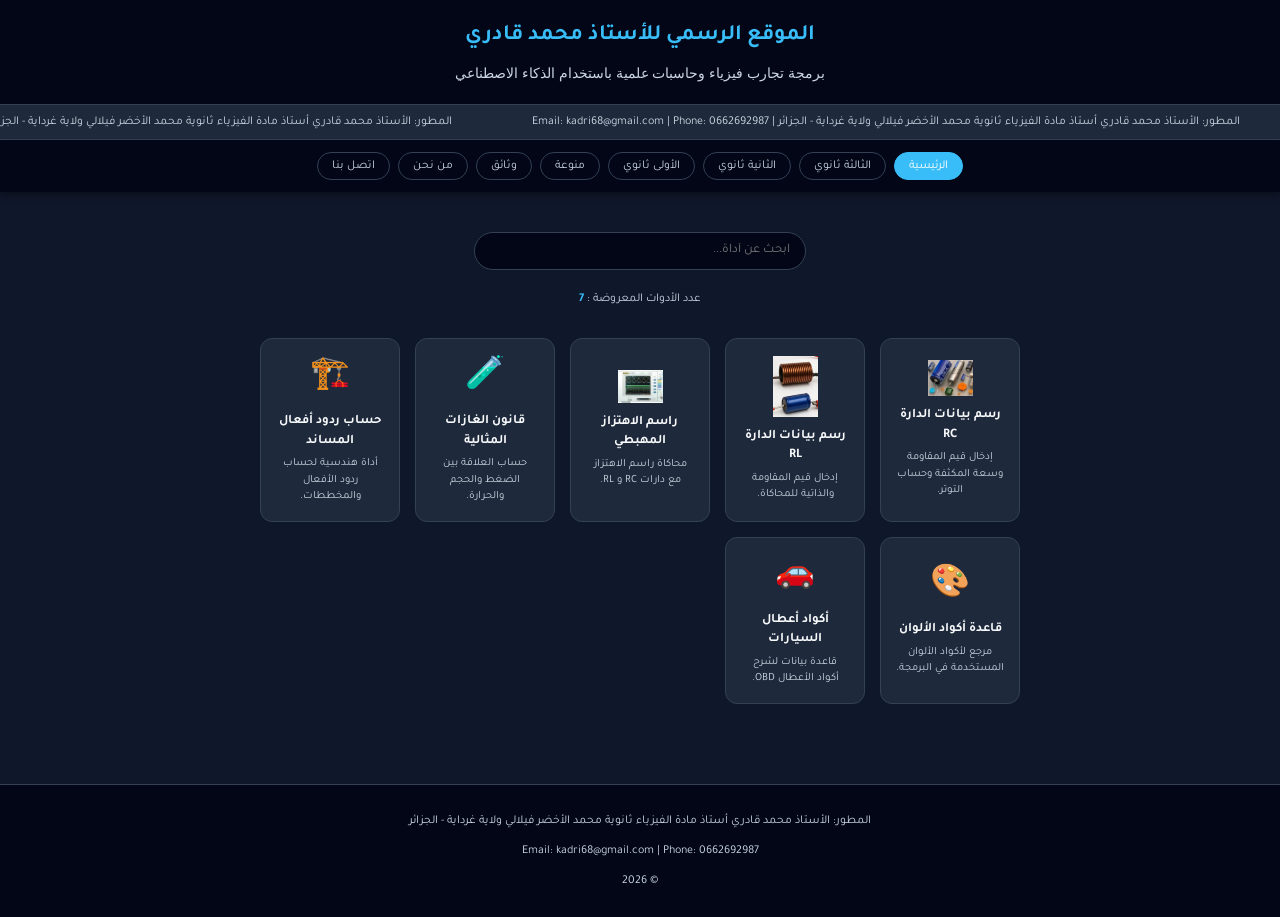
==== commit 7249582b: "Revise header and footer with new titles and styles Updated header and footer content for better cla" ====
--- a/index.html
+++ b/index.html
@@ -31,25 +31,30 @@
         .top {
             display: flex;
             align-items: center;
-            justify-content: space-between;
+            justify-content: center;
             background: var(--bg-header);
-            padding: 15px;
+            padding: 20px 15px;
             border-bottom: 1px solid var(--border-color);
         }
 
         .center {
             text-align: center;
-            flex: 1;
-        }
-
-        .center h2 {
-            font-size: 16px;
-            margin: 5px 0 0 0;
+            width: 100%;
+        }
+
+        .main-title {
+            font-size: 22px; /* تكبير العنوان الرئيسي */
+            margin: 0;
             color: var(--primary);
-        }
-
-        .logo { width: 50px; }
-        .side { width: 60px; }
+            font-weight: 700;
+        }
+
+        .subtitle {
+            font-size: 14px;
+            color: var(--text-muted);
+            margin: 10px 0 0 0;
+            font-weight: 500;
+        }
 
         .ticker {
             overflow: hidden;
@@ -231,7 +236,7 @@
         #topBtn {
             position: fixed;
             bottom: 20px;
-            right: 20px; /* تم النقل لليمين ليناسب العربية */
+            right: 20px;
             background: var(--primary);
             color: #fff;
             border: none;
@@ -263,18 +268,16 @@
 <body>
 
     <header class="top">
-        <img src="images/header-right.png" class="side" alt="زخرفة يمينية">
         <div class="center">
-            <img src="images/logo.png" class="logo" alt="شعار الأستاذ">
-            <h2>الموقع الرسمي للأستاذ محمد قادري</h2>
-        </div>
-        <img src="images/header-left.png" class="side" alt="زخرفة يسارية">
+            <h1 class="main-title">الموقع الرسمي للأستاذ محمد قادري</h1>
+            <p class="subtitle">برمجة تجارب فيزياء وحاسبات علمية باستخدام الذكاء الاصطناعي</p>
+        </div>
     </header>
 
     <div class="ticker">
         <div class="ticker-move">
-            <span>الأستاذ محمد قادري أستاذ مادة الفيزياء ثانوية محمد الأخضر فيلالي ولاية غرداية - الجزائر Email: kadri68@gmail.com Phone: 0662692987</span>
-            <span>الأستاذ محمد قادري أستاذ مادة الفيزياء ثانوية محمد الأخضر فيلالي ولاية غرداية - الجزائر Email: kadri68@gmail.com Phone: 0662692987</span>
+            <span>المطور: الأستاذ محمد قادري أستاذ مادة الفيزياء ثانوية محمد الأخضر فيلالي ولاية غرداية - الجزائر | Email: kadri68@gmail.com | Phone: 0662692987</span>
+            <span>المطور: الأستاذ محمد قادري أستاذ مادة الفيزياء ثانوية محمد الأخضر فيلالي ولاية غرداية - الجزائر | Email: kadri68@gmail.com | Phone: 0662692987</span>
         </div>
     </div>
 
@@ -374,7 +377,9 @@
     <button id="topBtn" onclick="topFunction()">⬆</button>
 
     <footer>
-        <p>© 2026 الأستاذ محمد قادري</p>
+        <p>المطور: الأستاذ محمد قادري أستاذ مادة الفيزياء ثانوية محمد الأخضر فيلالي ولاية غرداية - الجزائر</p>
+        <p>Email: kadri68@gmail.com | Phone: 0662692987</p>
+        <p>© 2026</p>
     </footer>
 
     <script>
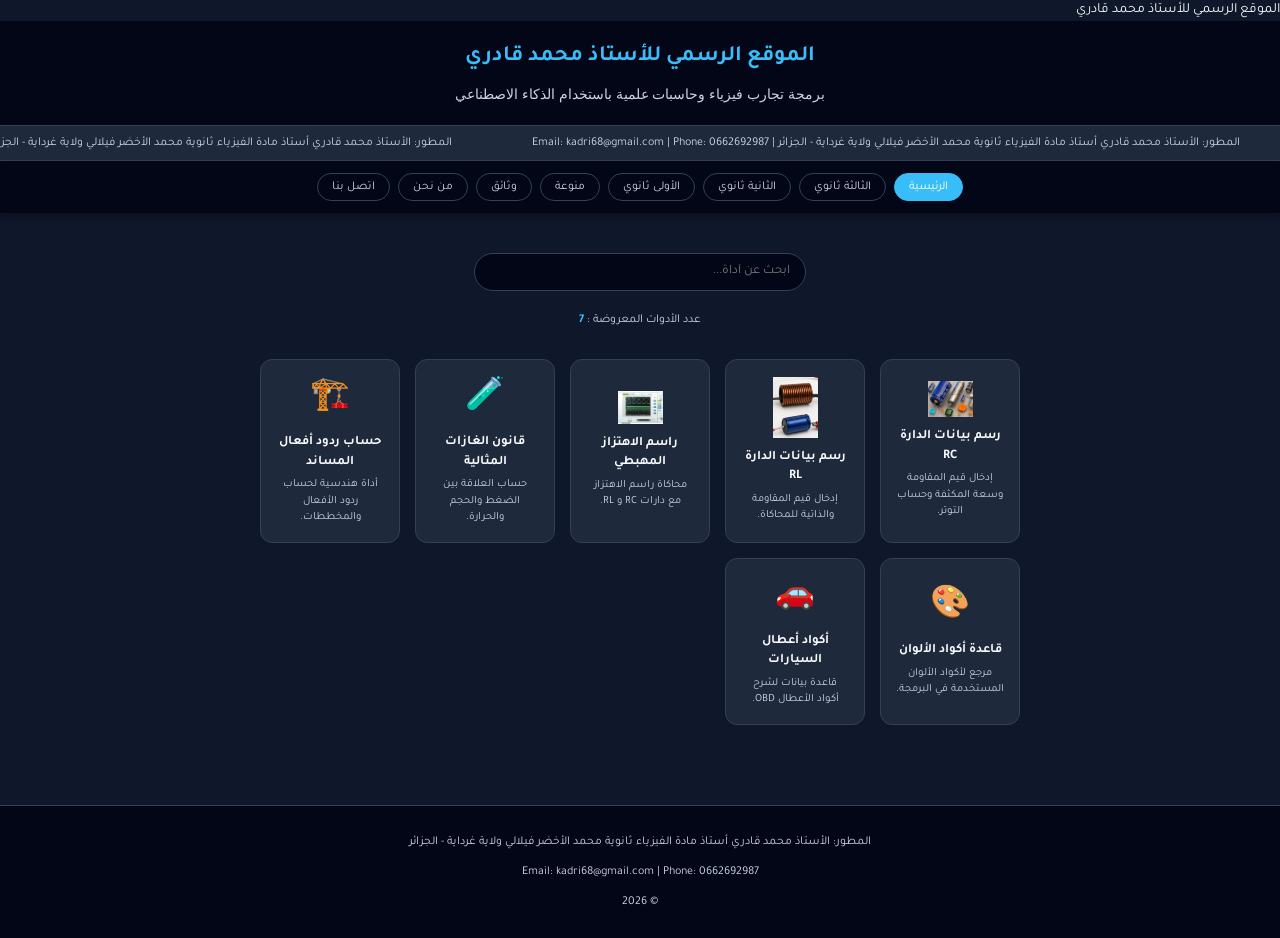
==== commit 6f149477: "Update title in index.html" ====
--- a/index.html
+++ b/index.html
@@ -4,7 +4,7 @@
 <head>
     <meta charset="UTF-8">
     <meta name="viewport" content="width=device-width, initial-scale=1.0">
-    <title>الأدوات التعليمية للأستاذ محمد قادري</title>
+    الموقع الرسمي للأستاذ محمد قادري</title>
     <link href="https://fonts.googleapis.com/css2?family=Tajawal:wght@400;500;700&display=swap" rel="stylesheet">
 
     <style>
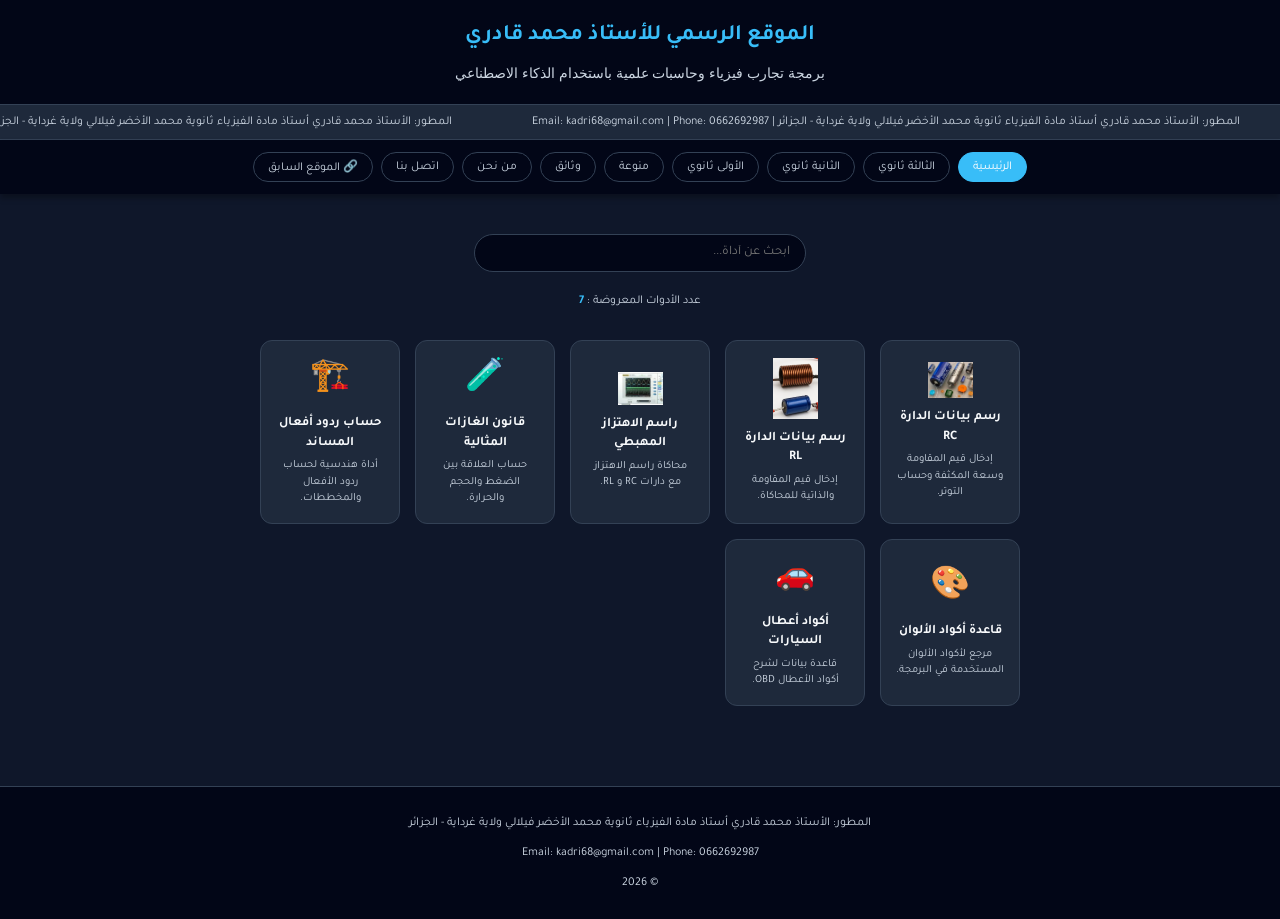
==== commit 6bd28246: "اضافة رابط الموقع الاول" ====
--- a/index.html
+++ b/index.html
@@ -1,461 +1,453 @@
-<!DOCTYPE html>
-<html lang="ar" dir="rtl">
-
-<head>
-    <meta charset="UTF-8">
-    <meta name="viewport" content="width=device-width, initial-scale=1.0">
-    الموقع الرسمي للأستاذ محمد قادري</title>
-    <link href="https://fonts.googleapis.com/css2?family=Tajawal:wght@400;500;700&display=swap" rel="stylesheet">
-
-    <style>
-        :root {
-            --bg-main: #0f172a;
-            --bg-card: #1e293b;
-            --bg-header: #020617;
-            --primary: #38bdf8;
-            --primary-hover: #0ea5e9;
-            --text-main: #f8fafc;
-            --text-muted: #cbd5e1;
-            --border-color: #334155;
-        }
-
-        body {
-            font-family: 'Tajawal', sans-serif;
-            font-size: 14px; /* حجم خط صغير ومناسب للهواتف */
-            background: var(--bg-main);
-            margin: 0;
-            color: var(--text-main);
-            line-height: 1.5;
-        }
-
-        .top {
-            display: flex;
-            align-items: center;
-            justify-content: center;
-            background: var(--bg-header);
-            padding: 20px 15px;
-            border-bottom: 1px solid var(--border-color);
-        }
-
-        .center {
-            text-align: center;
-            width: 100%;
-        }
-
-        .main-title {
-            font-size: 22px; /* تكبير العنوان الرئيسي */
-            margin: 0;
-            color: var(--primary);
-            font-weight: 700;
-        }
-
-        .subtitle {
-            font-size: 14px;
-            color: var(--text-muted);
-            margin: 10px 0 0 0;
-            font-weight: 500;
-        }
-
-        .ticker {
-            overflow: hidden;
-            background: var(--bg-card);
-            border-bottom: 1px solid var(--border-color);
-            font-size: 12px;
-        }
-
-        .ticker-move {
-            display: flex;
-            width: max-content;
-            animation: ticker 25s linear infinite;
-        }
-
-        .ticker span {
-            padding: 8px 40px;
-            white-space: nowrap;
-            color: var(--text-muted);
-        }
-
-        @keyframes ticker {
-            0% { transform: translateX(0) }
-            100% { transform: translateX(-50%) }
-        }
-
-        .navbar {
-            background: var(--bg-header);
-            display: flex;
-            flex-wrap: wrap;
-            justify-content: center;
-            gap: 8px;
-            padding: 12px;
-            position: sticky;
-            top: 0;
-            z-index: 1000;
-            box-shadow: 0 4px 6px rgba(0,0,0,0.3);
-        }
-
-        .navbar button {
-            font-family: 'Tajawal', sans-serif;
-            background: transparent;
-            border: 1px solid var(--border-color);
-            color: var(--text-muted);
-            padding: 6px 14px;
-            font-size: 12px;
-            cursor: pointer;
-            border-radius: 20px;
-            transition: all 0.3s ease;
-        }
-
-        .navbar button:hover, .navbar button.active {
-            background: var(--primary);
-            color: #fff;
-            border-color: var(--primary);
-        }
-
-        .search-box {
-            text-align: center;
-            margin: 20px;
-        }
-
-        .search-box input {
-            font-family: 'Tajawal', sans-serif;
-            padding: 10px 15px;
-            width: 85%;
-            max-width: 300px;
-            border-radius: 20px;
-            border: 1px solid var(--border-color);
-            background: var(--bg-header);
-            color: white;
-            font-size: 13px;
-            outline: none;
-            transition: border-color 0.3s;
-        }
-
-        .search-box input:focus {
-            border-color: var(--primary);
-        }
-
-        .counter {
-            text-align: center;
-            color: var(--text-muted);
-            font-size: 12px;
-            margin-bottom: 10px;
-        }
-        
-        .counter span {
-            color: var(--primary);
-            font-weight: bold;
-        }
-
-        .container {
-            display: grid;
-            grid-template-columns: repeat(auto-fill, minmax(140px, 1fr));
-            gap: 15px;
-            padding: 20px;
-            max-width: 1000px;
-            margin: auto;
-        }
-
-        .card {
-            background: var(--bg-card);
-            padding: 15px;
-            border-radius: 12px;
-            text-decoration: none;
-            color: white;
-            text-align: center;
-            border: 1px solid var(--border-color);
-            transition: transform 0.3s, box-shadow 0.3s, border-color 0.3s;
-            display: flex;
-            flex-direction: column;
-            align-items: center;
-            justify-content: center;
-        }
-
-        .card:hover {
-            transform: translateY(-5px);
-            box-shadow: 0 10px 15px rgba(0,0,0,0.3);
-            border-color: var(--primary);
-        }
-
-        .card img { width: 45px; margin-bottom: 10px; }
-        .icon { font-size: 32px; margin-bottom: 10px; }
-
-        .card h3 {
-            font-size: 13px;
-            margin: 0 0 5px 0;
-            color: var(--text-main);
-        }
-
-        .card p {
-            font-size: 11px;
-            color: var(--text-muted);
-            margin: 0;
-        }
-
-        .page {
-            display: none;
-            padding: 20px;
-            max-width: 800px;
-            margin: auto;
-            animation: fadeIn 0.4s;
-        }
-
-        @keyframes fadeIn {
-            from { opacity: 0; transform: translateY(10px); }
-            to { opacity: 1; transform: translateY(0); }
-        }
-
-        .page.active { display: block; }
-
-        h2.page-title {
-            text-align: center;
-            font-size: 16px;
-            color: var(--primary);
-            margin-bottom: 20px;
-            border-bottom: 1px solid var(--border-color);
-            padding-bottom: 10px;
-        }
-
-        .text-content {
-            font-size: 13px;
-            color: var(--text-muted);
-            text-align: justify;
-            background: var(--bg-card);
-            padding: 20px;
-            border-radius: 12px;
-            border: 1px solid var(--border-color);
-        }
-
-        #pdfViewer {
-            width: 100%;
-            height: 70vh;
-            border: 1px solid var(--border-color);
-            border-radius: 8px;
-            margin-top: 20px;
-        }
-
-        #topBtn {
-            position: fixed;
-            bottom: 20px;
-            right: 20px;
-            background: var(--primary);
-            color: #fff;
-            border: none;
-            width: 40px;
-            height: 40px;
-            border-radius: 50%;
-            cursor: pointer;
-            display: none;
-            box-shadow: 0 4px 6px rgba(0,0,0,0.3);
-            font-size: 16px;
-            transition: background 0.3s;
-        }
-
-        #topBtn:hover { background: var(--primary-hover); }
-
-        footer {
-            background: var(--bg-header);
-            padding: 15px;
-            text-align: center;
-            font-size: 12px;
-            color: var(--text-muted);
-            border-top: 1px solid var(--border-color);
-            margin-top: 40px;
-        }
-
-    </style>
-</head>
-
-<body>
-
-    <header class="top">
-        <div class="center">
-            <h1 class="main-title">الموقع الرسمي للأستاذ محمد قادري</h1>
-            <p class="subtitle">برمجة تجارب فيزياء وحاسبات علمية باستخدام الذكاء الاصطناعي</p>
-        </div>
-    </header>
-
-    <div class="ticker">
-        <div class="ticker-move">
-            <span>المطور: الأستاذ محمد قادري أستاذ مادة الفيزياء ثانوية محمد الأخضر فيلالي ولاية غرداية - الجزائر | Email: kadri68@gmail.com | Phone: 0662692987</span>
-            <span>المطور: الأستاذ محمد قادري أستاذ مادة الفيزياء ثانوية محمد الأخضر فيلالي ولاية غرداية - الجزائر | Email: kadri68@gmail.com | Phone: 0662692987</span>
-        </div>
-    </div>
-
-    <div class="navbar" id="navbar">
-        <button class="active" onclick="showPage('home', this)">الرئيسية</button>
-        <button onclick="filterExp('third', this)">الثالثة ثانوي</button>
-        <button onclick="filterExp('second', this)">الثانية ثانوي</button>
-        <button onclick="filterExp('first', this)">الأولى ثانوي</button>
-        <button onclick="filterExp('other', this)">منوعة</button>
-        <button onclick="showPage('docs', this)">وثائق</button>
-        <button onclick="showPage('about', this)">من نحن</button>
-        <button onclick="showPage('contact', this)">اتصل بنا</button>
-    </div>
-
-    <div id="home" class="page active">
-        <div class="search-box">
-            <input type="text" id="search" placeholder="ابحث عن أداة..." onkeyup="searchExp()">
-        </div>
-
-        <div class="counter">
-            عدد الأدوات المعروضة : <span id="expCount"></span>
-        </div>
-
-        <div class="container" id="cardsContainer">
-            <a class="card third" href="apps/rc/rc.html">
-                <img src="images/rc.png" alt="RC">
-                <h3>رسم بيانات الدارة RC</h3>
-                <p>إدخال قيم المقاومة وسعة المكثفة وحساب التوتر.</p>
-            </a>
-
-            <a class="card third" href="apps/rl/rl.html">
-                <img src="images/rl.png" alt="RL">
-                <h3>رسم بيانات الدارة RL</h3>
-                <p>إدخال قيم المقاومة والذاتية للمحاكاة.</p>
-            </a>
-
-            <a class="card third" href="apps/os/os.html">
-                <img src="images/os.png" alt="OS">
-                <h3>راسم الاهتزاز المهبطي</h3>
-                <p>محاكاة راسم الاهتزاز مع دارات RC و RL.</p>
-            </a>
-
-            <a class="card first" href="apps/gas-law.html">
-                <div class="icon">🧪</div>
-                <h3>قانون الغازات المثالية</h3>
-                <p>حساب العلاقة بين الضغط والحجم والحرارة.</p>
-            </a>
-
-            <a class="card other" href="apps/beam-calculator.html">
-                <div class="icon">🏗️</div>
-                <h3>حساب ردود أفعال المساند</h3>
-                <p>أداة هندسية لحساب ردود الأفعال والمخططات.</p>
-            </a>
-
-            <a class="card other" href="apps/colors.html">
-                <div class="icon">🎨</div>
-                <h3>قاعدة أكواد الألوان</h3>
-                <p>مرجع لأكواد الألوان المستخدمة في البرمجة.</p>
-            </a>
-
-            <a class="card other" href="apps/car-codes.html">
-                <div class="icon">🚗</div>
-                <h3>أكواد أعطال السيارات</h3>
-                <p>قاعدة بيانات لشرح أكواد الأعطال OBD.</p>
-            </a>
-        </div>
-    </div>
-
-    <div id="docs" class="page">
-        <h2 class="page-title">وثائق مفيدة</h2>
-        <div class="container">
-            <a class="card" href="javascript:void(0)" onclick="openPDF('docs/file1.pdf')">
-                <div class="icon">📄</div>
-                <h3>وثيقة PDF</h3>
-                <p>اضغط لعرض الملف</p>
-            </a>
-        </div>
-        <iframe id="pdfViewer" src=""></iframe>
-    </div>
-
-    <div id="about" class="page">
-        <h2 class="page-title">من نحن</h2>
-        <div class="text-content">
-            <p>الأستاذ محمد قادري أستاذ مادة الفيزياء ثانوية محمد الأخضر فيلالي ولاية غرداية - الجزائر، يتمتع بخبرة تربوية تزيد عن 33 سنة في التدريس بالتعليم الثانوي. يهتم بتبسيط المفاهيم الفيزيائية وتوظيف التقنيات الحديثة والذكاء الاصطناعي في التعليم، من خلال تصميم تطبيقات ومحاكاة تفاعلية متوافقة مع المنهاج الجزائري، تهدف إلى دعم التعلم والفهم العميق لدى التلاميذ.</p>
-            <p>يهدف هذا الموقع إلى توفير فضاء تعليمي رقمي يضم تجارب ومحاكاة فيزيائية، يضع خبرة الأستاذ الطويلة في خدمة التلميذ والأستاذ على حد سواء، ويساهم في: دعم التعلم الذاتي للتلميذ، تسهيل فهم الدروس النظرية من خلال التطبيق العملي، توفير أدوات رقمية حديثة للأساتذة، وتعزيز التعلم القائم على الفهم والتجربة.</p>
-        </div>
-    </div>
-
-    <div id="contact" class="page">
-        <h2 class="page-title">اتصل بنا</h2>
-        <div class="text-content" style="text-align: center;">
-            <p><strong>البريد الإلكتروني:</strong> kadri68@gmail.com</p>
-            <p><strong>رقم الهاتف:</strong> 0662692987</p>
-        </div>
-    </div>
-
-    <button id="topBtn" onclick="topFunction()">⬆</button>
-
-    <footer>
-        <p>المطور: الأستاذ محمد قادري أستاذ مادة الفيزياء ثانوية محمد الأخضر فيلالي ولاية غرداية - الجزائر</p>
-        <p>Email: kadri68@gmail.com | Phone: 0662692987</p>
-        <p>© 2026</p>
-    </footer>
-
-    <script>
-        // دالة تفعيل الأزرار في شريط التنقل
-        function setActiveButton(btnElement) {
-            document.querySelectorAll('.navbar button').forEach(b => b.classList.remove('active'));
-            if(btnElement) btnElement.classList.add('active');
-        }
-
-        // عرض الصفحات
-        function showPage(id, btnElement) {
-            document.querySelectorAll('.page').forEach(p => p.classList.remove('active'));
-            document.getElementById(id).classList.add('active');
-            
-            if(btnElement) {
-                setActiveButton(btnElement);
-            } else {
-                setActiveButton(document.querySelector('.navbar button')); // تفعيل "الرئيسية" افتراضياً
-            }
-
-            // إعادة إظهار جميع البطاقات عند العودة للرئيسية
-            if (id === 'home') {
-                let cards = document.querySelectorAll('.card');
-                cards.forEach(c => c.style.display = "flex");
-                document.getElementById("search").value = "";
-                countExp();
-            }
-        }
-
-        // تصفية حسب المستوى
-        function filterExp(level, btnElement) {
-            showPage('home'); // ننتقل للرئيسية أولاً
-            setActiveButton(btnElement); // نفعل الزر المضغوط
-            
-            let cards = document.querySelectorAll('#cardsContainer .card');
-            cards.forEach(c => {
-                c.style.display = c.classList.contains(level) ? "flex" : "none";
-            });
-            countExp();
-        }
-
-        // محرك البحث
-        function searchExp() {
-            let input = document.getElementById("search").value.toLowerCase();
-            let cards = document.querySelectorAll("#cardsContainer .card");
-            cards.forEach(card => {
-                let title = card.innerText.toLowerCase();
-                card.style.display = title.includes(input) ? "flex" : "none";
-            });
-            countExp();
-        }
-
-        // عداد الأدوات المعروضة
-        function countExp() {
-            let visible = [...document.querySelectorAll('#cardsContainer .card')].filter(c => c.style.display !== "none");
-            document.getElementById("expCount").innerText = visible.length;
-        }
-
-        // تشغيل العداد عند البداية
-        countExp();
-
-        // زر الصعود للأعلى
-        let btn = document.getElementById("topBtn");
-        window.onscroll = function () {
-            btn.style.display = (document.documentElement.scrollTop > 300) ? "block" : "none";
-        };
-
-        function topFunction() {
-            window.scrollTo({ top: 0, behavior: "smooth" });
-        }
-
-        // عرض ملف الـ PDF
-        function openPDF(file) {
-            document.getElementById("pdfViewer").src = file;
-        }
-    </script>
-
-</body>
-</html>
+<!DOCTYPE html>
+<html lang="ar" dir="rtl">
+
+<head>
+    <meta charset="UTF-8">
+    <meta name="viewport" content="width=device-width, initial-scale=1.0">
+    <title>الموقع الرسمي للأستاذ محمد قادري</title>
+    <link href="https://fonts.googleapis.com/css2?family=Tajawal:wght@400;500;700&display=swap" rel="stylesheet">
+
+    <style>
+        :root {
+            --bg-main: #0f172a;
+            --bg-card: #1e293b;
+            --bg-header: #020617;
+            --primary: #38bdf8;
+            --primary-hover: #0ea5e9;
+            --text-main: #f8fafc;
+            --text-muted: #cbd5e1;
+            --border-color: #334155;
+        }
+
+        body {
+            font-family: 'Tajawal', sans-serif;
+            font-size: 14px;
+            background: var(--bg-main);
+            margin: 0;
+            color: var(--text-main);
+            line-height: 1.5;
+        }
+
+        .top {
+            display: flex;
+            align-items: center;
+            justify-content: center;
+            background: var(--bg-header);
+            padding: 20px 15px;
+            border-bottom: 1px solid var(--border-color);
+        }
+
+        .center {
+            text-align: center;
+            width: 100%;
+        }
+
+        .main-title {
+            font-size: 22px;
+            margin: 0;
+            color: var(--primary);
+            font-weight: 700;
+        }
+
+        .subtitle {
+            font-size: 14px;
+            color: var(--text-muted);
+            margin: 10px 0 0 0;
+            font-weight: 500;
+        }
+
+        .ticker {
+            overflow: hidden;
+            background: var(--bg-card);
+            border-bottom: 1px solid var(--border-color);
+            font-size: 12px;
+        }
+
+        .ticker-move {
+            display: flex;
+            width: max-content;
+            animation: ticker 25s linear infinite;
+        }
+
+        .ticker span {
+            padding: 8px 40px;
+            white-space: nowrap;
+            color: var(--text-muted);
+        }
+
+        @keyframes ticker {
+            0% { transform: translateX(0) }
+            100% { transform: translateX(-50%) }
+        }
+
+        .navbar {
+            background: var(--bg-header);
+            display: flex;
+            flex-wrap: wrap;
+            justify-content: center;
+            gap: 8px;
+            padding: 12px;
+            position: sticky;
+            top: 0;
+            z-index: 1000;
+            box-shadow: 0 4px 6px rgba(0,0,0,0.3);
+        }
+
+        .navbar button {
+            font-family: 'Tajawal', sans-serif;
+            background: transparent;
+            border: 1px solid var(--border-color);
+            color: var(--text-muted);
+            padding: 6px 14px;
+            font-size: 12px;
+            cursor: pointer;
+            border-radius: 20px;
+            transition: all 0.3s ease;
+        }
+
+        .navbar button:hover, .navbar button.active {
+            background: var(--primary);
+            color: #fff;
+            border-color: var(--primary);
+        }
+
+        .search-box {
+            text-align: center;
+            margin: 20px;
+        }
+
+        .search-box input {
+            font-family: 'Tajawal', sans-serif;
+            padding: 10px 15px;
+            width: 85%;
+            max-width: 300px;
+            border-radius: 20px;
+            border: 1px solid var(--border-color);
+            background: var(--bg-header);
+            color: white;
+            font-size: 13px;
+            outline: none;
+            transition: border-color 0.3s;
+        }
+
+        .search-box input:focus {
+            border-color: var(--primary);
+        }
+
+        .counter {
+            text-align: center;
+            color: var(--text-muted);
+            font-size: 12px;
+            margin-bottom: 10px;
+        }
+        
+        .counter span {
+            color: var(--primary);
+            font-weight: bold;
+        }
+
+        .container {
+            display: grid;
+            grid-template-columns: repeat(auto-fill, minmax(140px, 1fr));
+            gap: 15px;
+            padding: 20px;
+            max-width: 1000px;
+            margin: auto;
+        }
+
+        .card {
+            background: var(--bg-card);
+            padding: 15px;
+            border-radius: 12px;
+            text-decoration: none;
+            color: white;
+            text-align: center;
+            border: 1px solid var(--border-color);
+            transition: transform 0.3s, box-shadow 0.3s, border-color 0.3s;
+            display: flex;
+            flex-direction: column;
+            align-items: center;
+            justify-content: center;
+        }
+
+        .card:hover {
+            transform: translateY(-5px);
+            box-shadow: 0 10px 15px rgba(0,0,0,0.3);
+            border-color: var(--primary);
+        }
+
+        .card img { width: 45px; margin-bottom: 10px; }
+        .icon { font-size: 32px; margin-bottom: 10px; }
+
+        .card h3 {
+            font-size: 13px;
+            margin: 0 0 5px 0;
+            color: var(--text-main);
+        }
+
+        .card p {
+            font-size: 11px;
+            color: var(--text-muted);
+            margin: 0;
+        }
+
+        .page {
+            display: none;
+            padding: 20px;
+            max-width: 800px;
+            margin: auto;
+            animation: fadeIn 0.4s;
+        }
+
+        @keyframes fadeIn {
+            from { opacity: 0; transform: translateY(10px); }
+            to { opacity: 1; transform: translateY(0); }
+        }
+
+        .page.active { display: block; }
+
+        h2.page-title {
+            text-align: center;
+            font-size: 16px;
+            color: var(--primary);
+            margin-bottom: 20px;
+            border-bottom: 1px solid var(--border-color);
+            padding-bottom: 10px;
+        }
+
+        .text-content {
+            font-size: 13px;
+            color: var(--text-muted);
+            text-align: justify;
+            background: var(--bg-card);
+            padding: 20px;
+            border-radius: 12px;
+            border: 1px solid var(--border-color);
+        }
+
+        #pdfViewer {
+            width: 100%;
+            height: 70vh;
+            border: 1px solid var(--border-color);
+            border-radius: 8px;
+            margin-top: 20px;
+        }
+
+        #topBtn {
+            position: fixed;
+            bottom: 20px;
+            right: 20px;
+            background: var(--primary);
+            color: #fff;
+            border: none;
+            width: 40px;
+            height: 40px;
+            border-radius: 50%;
+            cursor: pointer;
+            display: none;
+            box-shadow: 0 4px 6px rgba(0,0,0,0.3);
+            font-size: 16px;
+            transition: background 0.3s;
+        }
+
+        #topBtn:hover { background: var(--primary-hover); }
+
+        footer {
+            background: var(--bg-header);
+            padding: 15px;
+            text-align: center;
+            font-size: 12px;
+            color: var(--text-muted);
+            border-top: 1px solid var(--border-color);
+            margin-top: 40px;
+        }
+    </style>
+</head>
+
+<body>
+
+    <header class="top">
+        <div class="center">
+            <h1 class="main-title">الموقع الرسمي للأستاذ محمد قادري</h1>
+            <p class="subtitle">برمجة تجارب فيزياء وحاسبات علمية باستخدام الذكاء الاصطناعي</p>
+        </div>
+    </header>
+
+    <div class="ticker">
+        <div class="ticker-move">
+            <span>المطور: الأستاذ محمد قادري أستاذ مادة الفيزياء ثانوية محمد الأخضر فيلالي ولاية غرداية - الجزائر | Email: kadri68@gmail.com | Phone: 0662692987</span>
+            <span>المطور: الأستاذ محمد قادري أستاذ مادة الفيزياء ثانوية محمد الأخضر فيلالي ولاية غرداية - الجزائر | Email: kadri68@gmail.com | Phone: 0662692987</span>
+        </div>
+    </div>
+
+    <div class="navbar" id="navbar">
+        <button class="active" onclick="showPage('home', this)">الرئيسية</button>
+        <button onclick="filterExp('third', this)">الثالثة ثانوي</button>
+        <button onclick="filterExp('second', this)">الثانية ثانوي</button>
+        <button onclick="filterExp('first', this)">الأولى ثانوي</button>
+        <button onclick="filterExp('other', this)">منوعة</button>
+        <button onclick="showPage('docs', this)">وثائق</button>
+        <button onclick="showPage('about', this)">من نحن</button>
+        <button onclick="showPage('contact', this)">اتصل بنا</button>
+        <!-- الزر الجديد بجوار اتصل بنا -->
+        <button onclick="window.open('https://kadrimohammed-official-website.netlify.app/#projects', '_blank')" title="الانتقال إلى الموقع السابق">🔗 الموقع السابق</button>
+    </div>
+
+    <div id="home" class="page active">
+        <div class="search-box">
+            <input type="text" id="search" placeholder="ابحث عن أداة..." onkeyup="searchExp()">
+        </div>
+
+        <div class="counter">
+            عدد الأدوات المعروضة : <span id="expCount"></span>
+        </div>
+
+        <div class="container" id="cardsContainer">
+            <a class="card third" href="apps/rc/rc.html">
+                <img src="images/rc.png" alt="RC">
+                <h3>رسم بيانات الدارة RC</h3>
+                <p>إدخال قيم المقاومة وسعة المكثفة وحساب التوتر.</p>
+            </a>
+
+            <a class="card third" href="apps/rl/rl.html">
+                <img src="images/rl.png" alt="RL">
+                <h3>رسم بيانات الدارة RL</h3>
+                <p>إدخال قيم المقاومة والذاتية للمحاكاة.</p>
+            </a>
+
+            <a class="card third" href="apps/os/os.html">
+                <img src="images/os.png" alt="OS">
+                <h3>راسم الاهتزاز المهبطي</h3>
+                <p>محاكاة راسم الاهتزاز مع دارات RC و RL.</p>
+            </a>
+
+            <a class="card first" href="apps/gas-law.html">
+                <div class="icon">🧪</div>
+                <h3>قانون الغازات المثالية</h3>
+                <p>حساب العلاقة بين الضغط والحجم والحرارة.</p>
+            </a>
+
+            <a class="card other" href="apps/beam-calculator.html">
+                <div class="icon">🏗️</div>
+                <h3>حساب ردود أفعال المساند</h3>
+                <p>أداة هندسية لحساب ردود الأفعال والمخططات.</p>
+            </a>
+
+            <a class="card other" href="apps/colors.html">
+                <div class="icon">🎨</div>
+                <h3>قاعدة أكواد الألوان</h3>
+                <p>مرجع لأكواد الألوان المستخدمة في البرمجة.</p>
+            </a>
+
+            <a class="card other" href="apps/car-codes.html">
+                <div class="icon">🚗</div>
+                <h3>أكواد أعطال السيارات</h3>
+                <p>قاعدة بيانات لشرح أكواد الأعطال OBD.</p>
+            </a>
+        </div>
+    </div>
+
+    <div id="docs" class="page">
+        <h2 class="page-title">وثائق مفيدة</h2>
+        <div class="container">
+            <a class="card" href="javascript:void(0)" onclick="openPDF('docs/file1.pdf')">
+                <div class="icon">📄</div>
+                <h3>وثيقة PDF</h3>
+                <p>اضغط لعرض الملف</p>
+            </a>
+        </div>
+        <iframe id="pdfViewer" src=""></iframe>
+    </div>
+
+    <div id="about" class="page">
+        <h2 class="page-title">من نحن</h2>
+        <div class="text-content">
+            <p>الأستاذ محمد قادري أستاذ مادة الفيزياء ثانوية محمد الأخضر فيلالي ولاية غرداية - الجزائر، يتمتع بخبرة تربوية تزيد عن 33 سنة في التدريس بالتعليم الثانوي. يهتم بتبسيط المفاهيم الفيزيائية وتوظيف التقنيات الحديثة والذكاء الاصطناعي في التعليم، من خلال تصميم تطبيقات ومحاكاة تفاعلية متوافقة مع المنهاج الجزائري، تهدف إلى دعم التعلم والفهم العميق لدى التلاميذ.</p>
+            <p>يهدف هذا الموقع إلى توفير فضاء تعليمي رقمي يضم تجارب ومحاكاة فيزيائية، يضع خبرة الأستاذ الطويلة في خدمة التلميذ والأستاذ على حد سواء، ويساهم في: دعم التعلم الذاتي للتلميذ، تسهيل فهم الدروس النظرية من خلال التطبيق العملي، توفير أدوات رقمية حديثة للأساتذة، وتعزيز التعلم القائم على الفهم والتجربة.</p>
+        </div>
+    </div>
+
+    <div id="contact" class="page">
+        <h2 class="page-title">اتصل بنا</h2>
+        <div class="text-content" style="text-align: center;">
+            <p><strong>البريد الإلكتروني:</strong> kadri68@gmail.com</p>
+            <p><strong>رقم الهاتف:</strong> 0662692987</p>
+        </div>
+    </div>
+
+    <button id="topBtn" onclick="topFunction()">⬆</button>
+
+    <footer>
+        <p>المطور: الأستاذ محمد قادري أستاذ مادة الفيزياء ثانوية محمد الأخضر فيلالي ولاية غرداية - الجزائر</p>
+        <p>Email: kadri68@gmail.com | Phone: 0662692987</p>
+        <p>© 2026</p>
+    </footer>
+
+    <script>
+        function setActiveButton(btnElement) {
+            document.querySelectorAll('.navbar button').forEach(b => b.classList.remove('active'));
+            if(btnElement) btnElement.classList.add('active');
+        }
+
+        function showPage(id, btnElement) {
+            document.querySelectorAll('.page').forEach(p => p.classList.remove('active'));
+            document.getElementById(id).classList.add('active');
+            
+            if(btnElement) {
+                setActiveButton(btnElement);
+            } else {
+                setActiveButton(document.querySelector('.navbar button'));
+            }
+
+            if (id === 'home') {
+                let cards = document.querySelectorAll('.card');
+                cards.forEach(c => c.style.display = "flex");
+                document.getElementById("search").value = "";
+                countExp();
+            }
+        }
+
+        function filterExp(level, btnElement) {
+            showPage('home');
+            setActiveButton(btnElement);
+            
+            let cards = document.querySelectorAll('#cardsContainer .card');
+            cards.forEach(c => {
+                c.style.display = c.classList.contains(level) ? "flex" : "none";
+            });
+            countExp();
+        }
+
+        function searchExp() {
+            let input = document.getElementById("search").value.toLowerCase();
+            let cards = document.querySelectorAll("#cardsContainer .card");
+            cards.forEach(card => {
+                let title = card.innerText.toLowerCase();
+                card.style.display = title.includes(input) ? "flex" : "none";
+            });
+            countExp();
+        }
+
+        function countExp() {
+            let visible = [...document.querySelectorAll('#cardsContainer .card')].filter(c => c.style.display !== "none");
+            document.getElementById("expCount").innerText = visible.length;
+        }
+
+        countExp();
+
+        let btn = document.getElementById("topBtn");
+        window.onscroll = function () {
+            btn.style.display = (document.documentElement.scrollTop > 300) ? "block" : "none";
+        };
+
+        function topFunction() {
+            window.scrollTo({ top: 0, behavior: "smooth" });
+        }
+
+        function openPDF(file) {
+            document.getElementById("pdfViewer").src = file;
+        }
+    </script>
+
+</body>
+</html>
